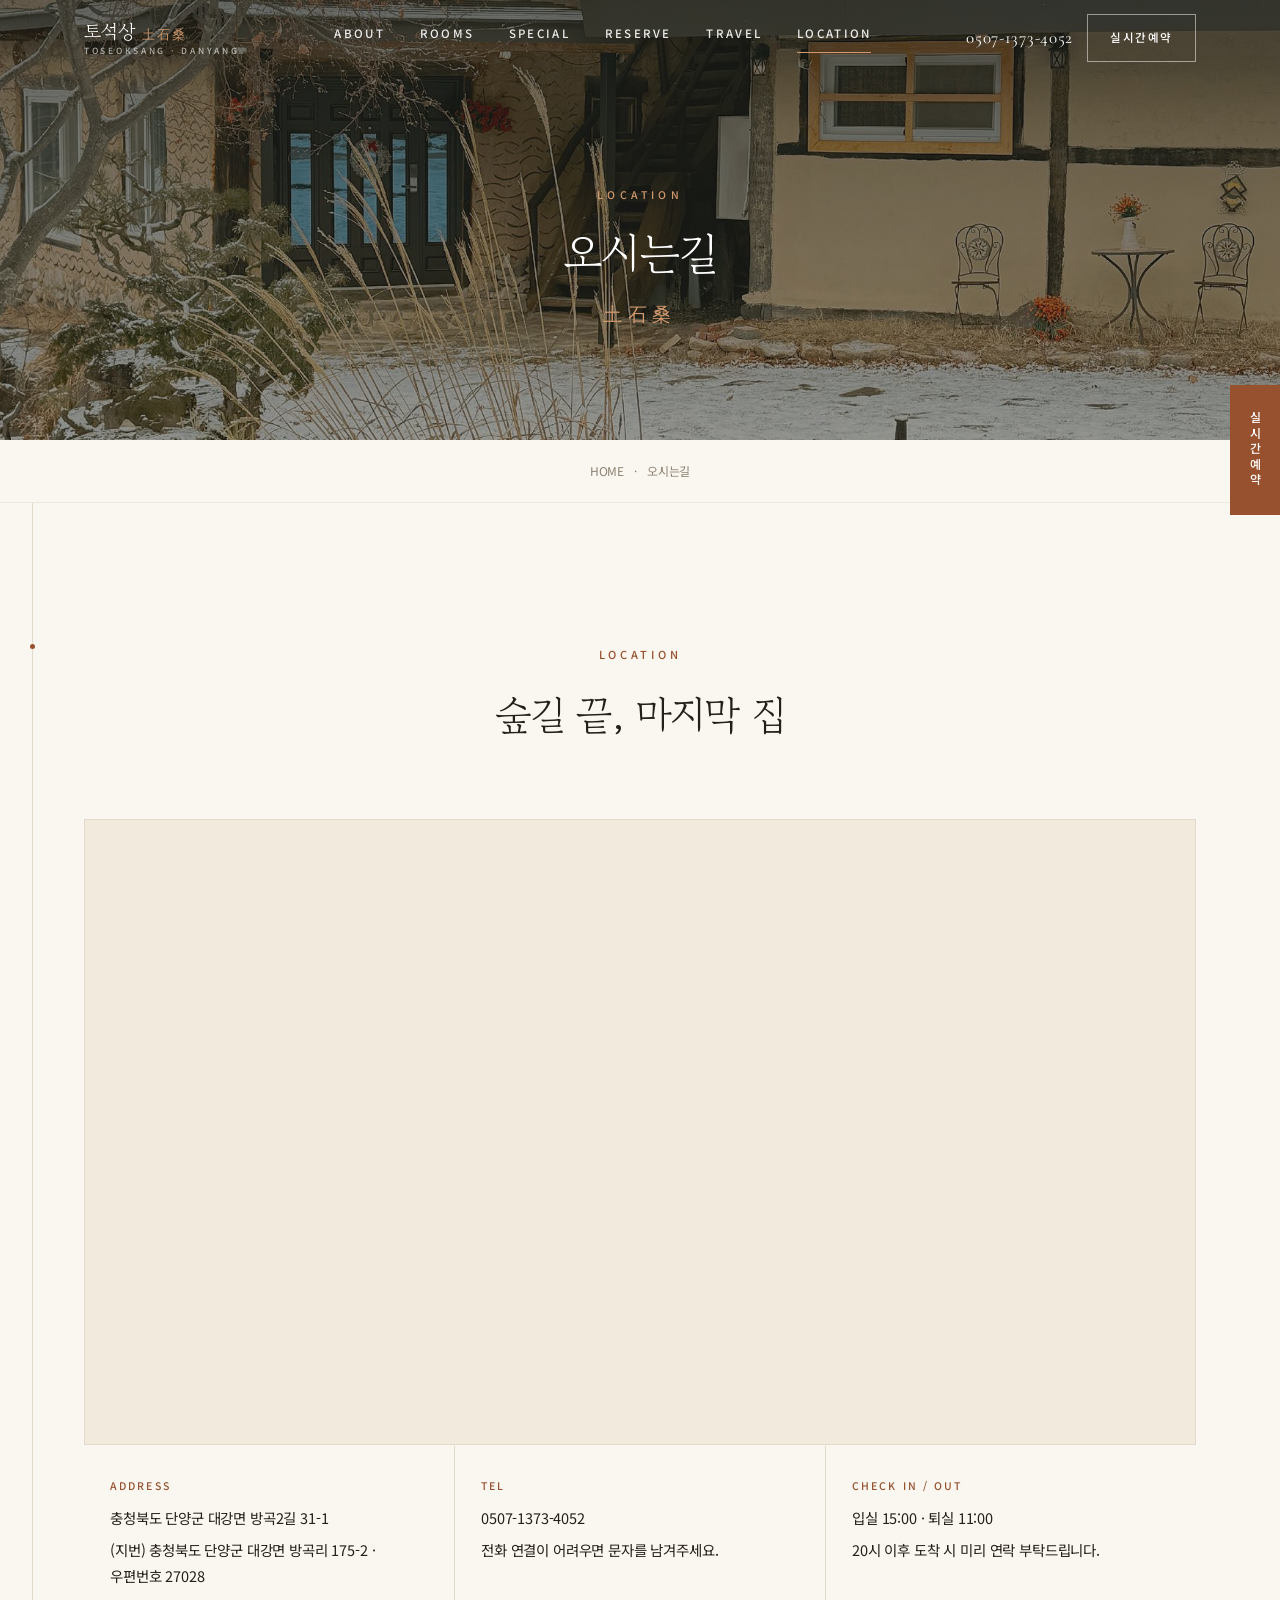
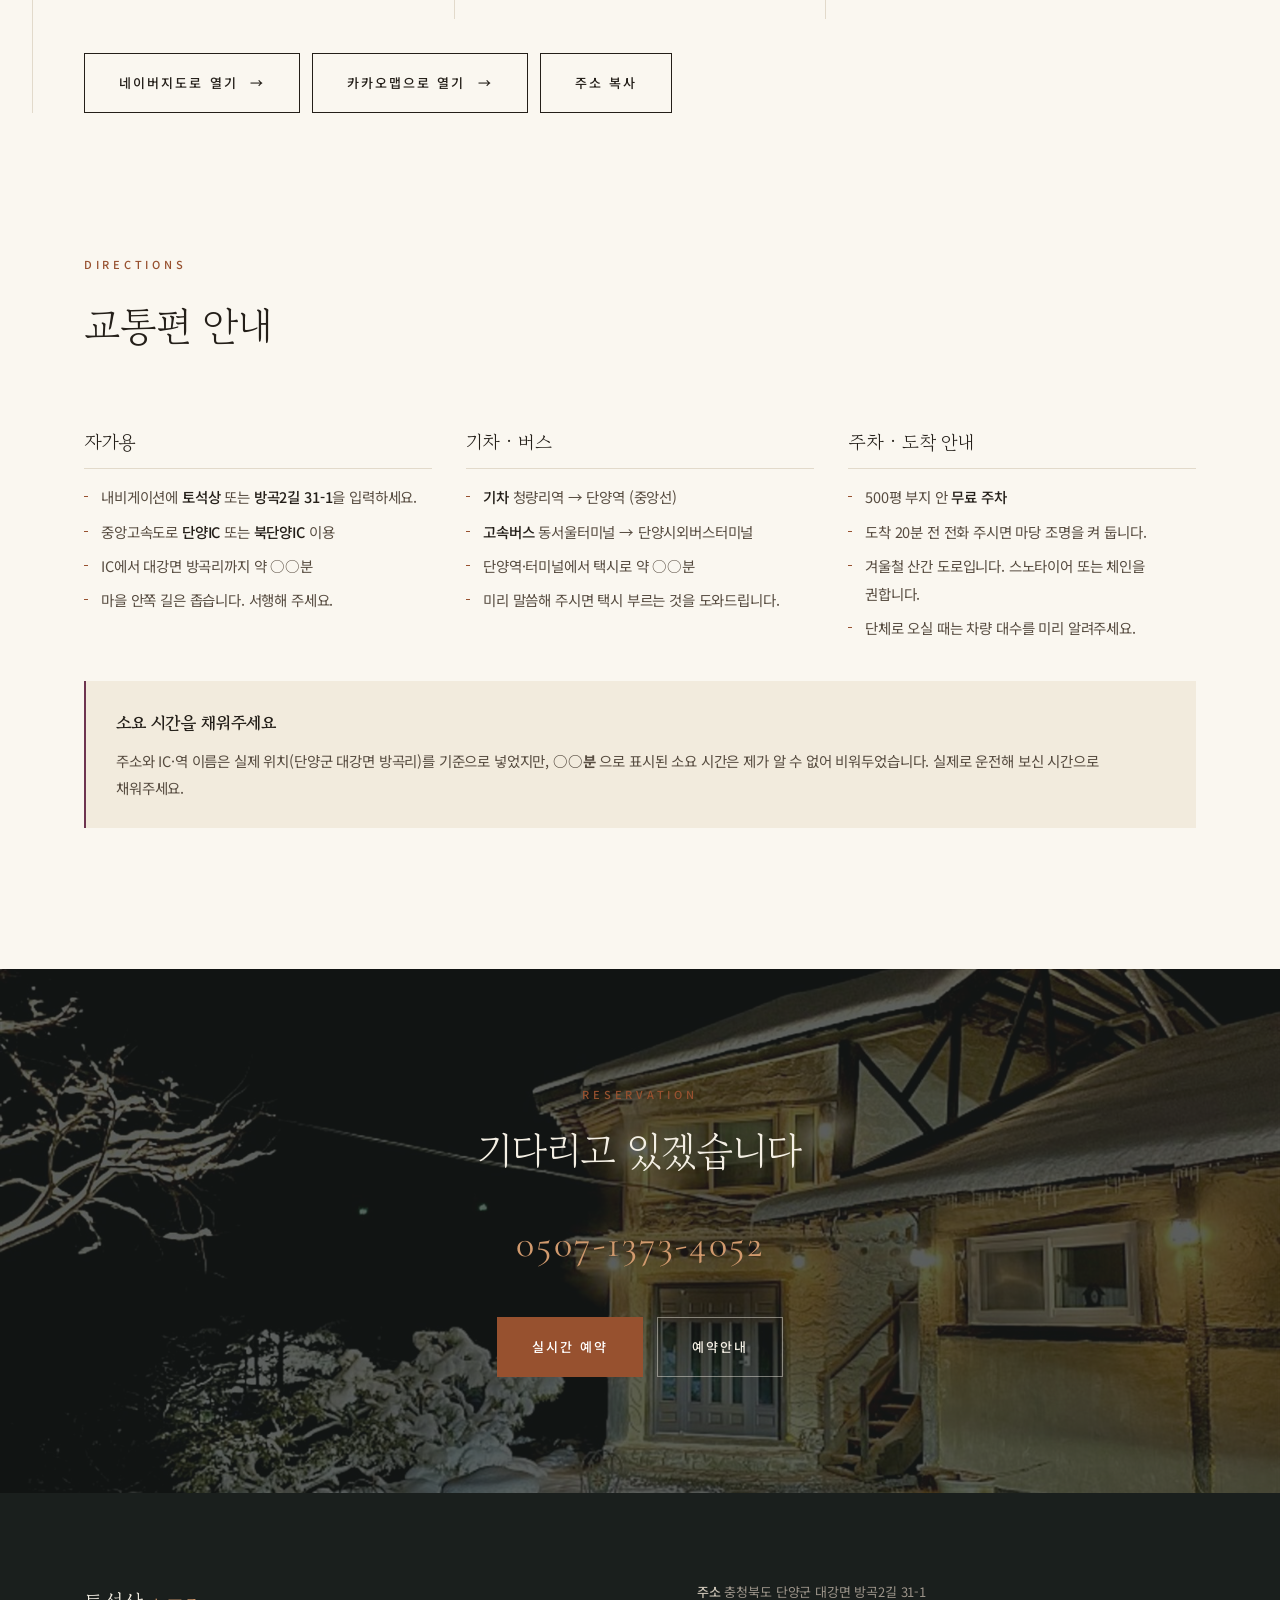
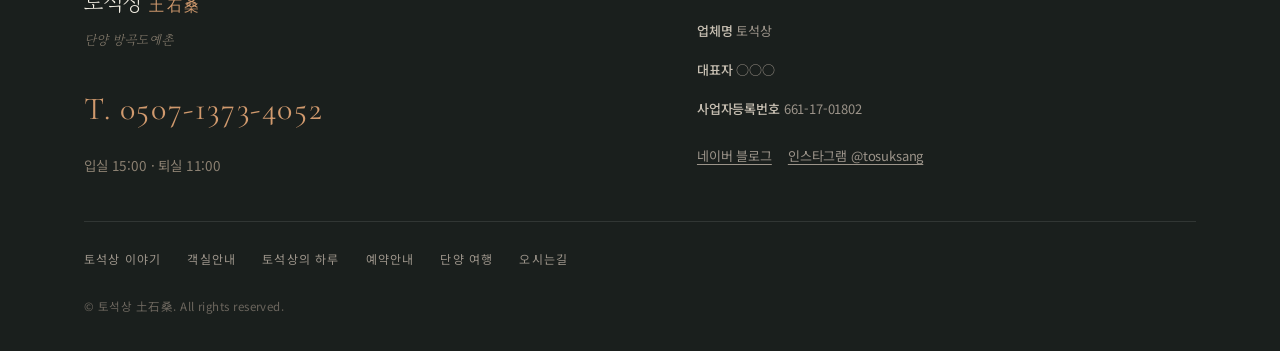
==== location.html @ c739dbc3 "토석상 홈페이지 초판 단양 방곡도예촌 독채한옥 토석상(土石桑) 안내 사이트. 서버 없이 동작하는 정적 5페이지 구성.  - 사진 38장: 사장님이 직접 올리신 네이버 예약·플레이스" ====
<!DOCTYPE html>
<html lang="ko">
<head>
<meta charset="utf-8">
<meta name="viewport" content="width=device-width, initial-scale=1">
<title>오시는길 | 단양 독채펜션 토석상 土石桑</title>
<meta name="description" content="단양 독채펜션 토석상 土石桑 오시는길. 자가용·고속버스·KTX 이용 경로와 주차 안내, 지도 위치를 확인하세요.">
<link rel="stylesheet" href="css/style.css">
</head>
<body>
<a class="skip" href="#main">본문으로 바로가기</a>

<header class="header">
  <div class="header__inner">
    <a class="logo" href="index.html">
      <span class="logo__kr">
        <span data-site="name">토석상</span>
        <b class="logo__cn" data-site="nameCn">土石桑</b>
      </span>
      <span class="logo__en">TOSEOKSANG · DANYANG</span>
    </a>
    <nav aria-label="주메뉴">
      <ul class="nav">
        <li><a class="nav__top" href="index.html#about">ABOUT</a>
          <ul class="nav__sub"><li><a href="index.html#about">토석상 이야기</a></li><li><a href="index.html#gallery">전경보기</a></li></ul></li>
        <li><a class="nav__top" href="rooms.html">ROOMS</a>
          <ul class="nav__sub"><li><a href="rooms.html#main">토석상 (본채)</a></li><li><a href="rooms.html#gogh">고흐의 방</a></li><li><a href="rooms.html#forest">방곡숲</a></li></ul></li>
        <li><a class="nav__top" href="index.html#point">SPECIAL</a>
          <ul class="nav__sub"><li><a href="index.html#point">토석상의 하루</a></li><li><a href="index.html#gallery">공간 둘러보기</a></li></ul></li>
        <li><a class="nav__top" href="reservation.html">RESERVE</a>
          <ul class="nav__sub"><li><a href="reservation.html">예약안내 · 요금</a></li><li><a href="#" data-book>실시간예약</a></li></ul></li>
        <li><a class="nav__top" href="travel.html">TRAVEL</a>
          <ul class="nav__sub"><li><a href="travel.html">단양 여행</a></li></ul></li>
        <li><a class="nav__top" href="location.html">LOCATION</a>
          <ul class="nav__sub"><li><a href="location.html">오시는길</a></li></ul></li>
      </ul>
    </nav>
    <div class="header__cta">
      <a class="header__tel" data-tel href="#"><span data-site="phone">0507-1373-4052</span></a>
      <a class="header__book" data-book href="#">실시간예약</a>
      <button class="burger" type="button" aria-expanded="false" aria-controls="drawer" aria-label="메뉴 열기">
        <span></span><span></span><span></span>
      </button>
    </div>
  </div>
</header>

<div class="drawer" id="drawer" aria-hidden="true">
  <div class="drawer__group"><p class="drawer__label">About</p>
    <a href="index.html#about">토석상 이야기</a><a href="index.html#gallery">전경보기</a></div>
  <div class="drawer__group"><p class="drawer__label">Rooms</p>
    <a href="rooms.html#main">토석상 (본채)</a><a href="rooms.html#gogh">고흐의 방</a><a href="rooms.html#forest">방곡숲</a></div>
  <div class="drawer__group"><p class="drawer__label">Special</p>
    <a href="index.html#point">토석상의 하루</a></div>
  <div class="drawer__group"><p class="drawer__label">Reserve</p>
    <a href="reservation.html">예약안내 · 요금</a><a href="#" data-book>실시간예약</a></div>
  <div class="drawer__group"><p class="drawer__label">Travel &amp; Location</p>
    <a href="travel.html">단양 여행</a><a href="location.html">오시는길</a></div>
  <div class="drawer__foot">
    <a class="btn btn--gold" data-tel href="#">전화문의 <span data-site="phone">0507-1373-4052</span></a>
    <a class="btn" data-talk href="#">네이버 톡톡 문의</a>
    <a class="btn" data-blog href="#">네이버 블로그</a>
  </div>
</div>

<main id="main">

  <section class="pagehead">
    <img src="images/pagehead-location.jpg" alt="" data-ph="오시는길 페이지 배경" aria-hidden="true">
    <div class="pagehead__body">
      <p class="pagehead__en">Location</p>
      <h1 class="pagehead__kr">오시는길</h1>
      <p class="pagehead__cn" data-site="nameCn">土石桑</p>
    </div>
  </section>

  <nav class="crumb" aria-label="현재 위치">
    <a href="index.html">HOME</a><span>·</span><span>오시는길</span>
  </nav>

  <!-- ================= 지도 ================= -->
  <section class="section" style="padding-bottom:0">
    <span class="spine"></span>
    <div class="wrap">
      <div class="section-head center rv">
        <span class="eyebrow">Location</span>
        <h2 class="h-section">숲길 끝, 마지막 집</h2>
        <span class="rule center"></span>
      </div>

      <div class="map-frame rv rv-d1">
        <!-- ▼ 지도 교체 방법 ---------------------------------------------
             지금은 키 없이 바로 동작하는 OpenStreetMap 을 넣어두었습니다.
             한국 손님에게는 카카오맵·네이버지도가 더 익숙하니, 원하시면
             map.kakao.com 에서 위치 검색 → '지도 퍼가기' 로 받은 코드를
             아래 <iframe> 통째로 바꿔 넣으시면 됩니다.
             좌표: 위도 36.8381266 / 경도 128.3192673
        ------------------------------------------------------------------ -->
        <iframe
          title="토석상 위치 지도"
          src="https://www.openstreetmap.org/export/embed.html?bbox=128.3092673%2C36.8321266%2C128.3292673%2C36.8441266&amp;layer=mapnik&amp;marker=36.8381266%2C128.3192673"
          style="width:100%; height:100%; border:0; display:block"
          loading="lazy" referrerpolicy="no-referrer-when-downgrade"></iframe>
      </div>

      <dl class="addr-grid rv">
        <div>
          <dt>Address</dt>
          <dd><span data-site="address">주소를 입력하세요</span></dd>
          <dd class="small" style="margin-top:6px">(지번) <span data-site="addressOld">지번주소</span> · 우편번호 <span data-site="zipCode">27028</span></dd>
        </div>
        <div>
          <dt>Tel</dt>
          <dd><a data-tel href="#"><span data-site="phone">0507-1373-4052</span></a></dd>
          <dd class="small" style="margin-top:6px">전화 연결이 어려우면 문자를 남겨주세요.</dd>
        </div>
        <div>
          <dt>Check in / out</dt>
          <dd>입실 <span data-site="checkIn">15:00</span> · 퇴실 <span data-site="checkOut">11:00</span></dd>
          <dd class="small" style="margin-top:6px">20시 이후 도착 시 미리 연락 부탁드립니다.</dd>
        </div>
      </dl>

      <p class="rv" style="margin-top:34px; display:flex; gap:12px; flex-wrap:wrap">
        <a class="btn" data-map="naver" href="#" target="_blank" rel="noopener">네이버지도로 열기 <span class="arw">→</span></a>
        <a class="btn" data-map="kakao" href="#" target="_blank" rel="noopener">카카오맵으로 열기 <span class="arw">→</span></a>
        <button class="btn" type="button" data-copy-addr>주소 복사</button>
      </p>
    </div>
  </section>

  <!-- ================= 교통편 ================= -->
  <section class="section">
    <div class="wrap">
      <div class="section-head rv">
        <span class="eyebrow">Directions</span>
        <h2 class="h-section">교통편 안내</h2>
        <span class="rule"></span>
      </div>

      <div class="notes rv rv-d1" style="grid-template-columns:repeat(auto-fit,minmax(280px,1fr))">
        <div>
          <h3>자가용</h3>
          <ul>
            <li>내비게이션에 <b>토석상</b> 또는 <b>방곡2길 31-1</b>을 입력하세요.</li>
            <li>중앙고속도로 <b>단양IC</b> 또는 <b>북단양IC</b> 이용</li>
            <li>IC에서 대강면 방곡리까지 약 ○○분</li>
            <li>마을 안쪽 길은 좁습니다. 서행해 주세요.</li>
          </ul>
        </div>
        <div>
          <h3>기차 · 버스</h3>
          <ul>
            <li><b>기차</b> 청량리역 → 단양역 (중앙선)</li>
            <li><b>고속버스</b> 동서울터미널 → 단양시외버스터미널</li>
            <li>단양역·터미널에서 택시로 약 ○○분</li>
            <li>미리 말씀해 주시면 택시 부르는 것을 도와드립니다.</li>
          </ul>
        </div>
        <div>
          <h3>주차 · 도착 안내</h3>
          <ul>
            <li>500평 부지 안 <b>무료 주차</b></li>
            <li>도착 20분 전 전화 주시면 마당 조명을 켜 둡니다.</li>
            <li>겨울철 산간 도로입니다. 스노타이어 또는 체인을 권합니다.</li>
            <li>단체로 오실 때는 차량 대수를 미리 알려주세요.</li>
          </ul>
        </div>
      </div>

      <div class="callout rv" style="margin-top:38px; border-left-color:var(--mulberry)">
        <strong>소요 시간을 채워주세요</strong>
        주소와 IC·역 이름은 실제 위치(단양군 대강면 방곡리)를 기준으로 넣었지만,
        <b>○○분</b> 으로 표시된 소요 시간은 제가 알 수 없어 비워두었습니다.
        실제로 운전해 보신 시간으로 채워주세요.
      </div>
    </div>
  </section>

  <section class="cta">
    <img src="images/cta.jpg" alt="" data-ph="예약 안내 배경" aria-hidden="true">
    <div class="cta__body wrap">
      <p class="eyebrow center" style="margin-bottom:18px">Reservation</p>
      <h2 class="h-section" style="color:#F4EFE4">기다리고 있겠습니다</h2>
      <span class="rule center"></span>
      <a class="cta__tel" data-tel href="#"><span data-site="phone">0507-1373-4052</span></a>
      <div class="cta__actions">
        <a class="btn btn--gold" data-book href="#">실시간 예약</a>
        <a class="btn btn--light" href="reservation.html">예약안내</a>
      </div>
    </div>
  </section>

</main>

<!-- ================= 푸터 ================= -->
<footer class="footer">
  <div class="wrap">
    <div class="footer__top">
      <div>
        <p class="footer__logo">
          <span data-site="name">토석상</span>
          <span style="font-size:15px; letter-spacing:.16em; color:var(--clay-lit)" data-site="nameCn">土石桑</span>
        </p>
        <span class="latin" data-site="region">단양 방곡도예촌</span>
        <a class="footer__tel" data-tel href="#">T. <span data-site="phone">0507-1373-4052</span></a>
        <p class="small" style="margin-top:14px">입실 <span data-site="checkIn">15:00</span> · 퇴실 <span data-site="checkOut">11:00</span></p>
      </div>
      <dl class="footer__biz">
        <div><b>주소</b> <span data-site="address">주소를 입력하세요</span></div>
        <div><b>업체명</b> <span data-site="company">토석상</span></div>
        <div><b>대표자</b> <span data-site="ceo">○○○</span></div>
        <div><b>사업자등록번호</b> <span data-site="bizNo">000-00-00000</span></div>
        <div style="margin-top:8px; display:flex; gap:16px"><a data-blog href="#" style="text-decoration:underline; text-underline-offset:3px">네이버 블로그</a><a data-insta href="#" style="text-decoration:underline; text-underline-offset:3px">인스타그램 @tosuksang</a></div>
      </dl>
    </div>
    <nav class="footer__nav" aria-label="하단 메뉴">
      <a href="index.html#about">토석상 이야기</a><a href="rooms.html">객실안내</a>
      <a href="index.html#point">토석상의 하루</a><a href="reservation.html">예약안내</a>
      <a href="travel.html">단양 여행</a><a href="location.html">오시는길</a>
    </nav>
    <p class="footer__copy">© <span data-site="name">토석상</span> 土石桑. All rights reserved.</p>
  </div>
</footer>

<div class="float-book">
  <a data-book href="#">실시간예약</a>
  <a class="only-mobile" data-tel href="#">전화문의</a>
</div>

<script src="js/site-config.js"></script>
<script src="js/main.js"></script>
</body>
</html>
---- css/style.css ----
@import url('https://fonts.googleapis.com/css2?family=Gowun+Batang:wght@400;700&family=Noto+Sans+KR:wght@300;400;500;700&family=Cormorant+Garamond:ital,wght@0,300;0,400;1,300&display=swap');

/* ============================================================
   토석상 土石桑 — 디자인 시스템

   이름 세 글자에서 색을 가져왔습니다.
     土 흙   → 가마에서 구운 도자기 흙빛 (clay)  · 주 포인트
     石 돌   → 계곡 돌의 서늘한 회녹색 (stone)
     桑 뽕나무 → 뽕 열매의 짙은 자주 (mulberry) · 드물게 한 번
   ============================================================ */

:root {
  /* 색 */
  --ink:        #241F19;   /* 가장 진한 먹빛 갈색 — 제목 */
  --ink-2:      #574C40;   /* 본문 */
  --muted:      #8C8172;   /* 보조 텍스트 */
  --line:       #E2DACB;   /* 실선 */
  --line-soft:  #EFE9DD;
  --paper:      #FAF7F0;   /* 따뜻한 배경 — 마른 흙 */
  --paper-2:    #F2EBDD;   /* 한 톤 눌린 배경 */

  --clay:       #97512F;   /* 土 — 구운 흙. 밝은 배경 위 텍스트용 */
  --clay-lit:   #D19A6E;   /* 土 — 어두운 배경 위 텍스트용 */
  --stone:      #4A5450;   /* 石 — 서늘한 회녹색 */
  --stone-2:    #2B322F;   /* 石 — 어두운 섹션 */
  --stone-3:    #1A1F1D;
  --mulberry:   #6E3550;   /* 桑 — 뽕 열매 */

  /* 하위 호환용 별칭 */
  --gold:     var(--clay);
  --gold-lit: var(--clay-lit);
  --forest:   var(--stone-2);
  --forest-2: var(--stone-3);
  --white:      #FFFFFF;

  /* 글꼴 */
  --serif:  'Gowun Batang', 'Nanum Myeongjo', serif;
  --sans:   'Noto Sans KR', -apple-system, 'Malgun Gothic', sans-serif;
  --latin:  'Cormorant Garamond', 'Gowun Batang', serif;

  /* 여백 */
  --gutter: clamp(20px, 5vw, 64px);
  --section: clamp(80px, 11vw, 168px);
  --maxw: 1240px;

  /* 기타 */
  --ease: cubic-bezier(.22, .61, .36, 1);
  --header-h: 76px;
}

/* ── 리셋 ─────────────────────────────────────────────── */
*, *::before, *::after { box-sizing: border-box; }
* { margin: 0; padding: 0; }
html { -webkit-text-size-adjust: 100%; scroll-behavior: smooth; scroll-padding-top: var(--header-h); }
img, picture, svg { display: block; max-width: 100%; height: auto; }
ul, ol { list-style: none; }
button { font: inherit; color: inherit; background: none; border: 0; cursor: pointer; }
a { color: inherit; text-decoration: none; }
table { border-collapse: collapse; width: 100%; }

body {
  font-family: var(--sans);
  font-weight: 400;
  font-size: 16px;
  line-height: 1.85;
  color: var(--ink-2);
  background: var(--paper);
  letter-spacing: -.01em;
  word-break: keep-all;      /* 한글 단어 단위 줄바꿈 */
  overflow-wrap: break-word;
}
body.nav-open { overflow: hidden; }

/* ── 타이포 ───────────────────────────────────────────── */
h1, h2, h3, h4 {
  font-family: var(--serif);
  font-weight: 400;
  color: var(--ink);
  line-height: 1.42;
  letter-spacing: -.02em;
}

.eyebrow {
  font-family: var(--sans);
  font-size: 11px;
  font-weight: 500;
  letter-spacing: .34em;
  text-transform: uppercase;
  color: var(--gold);
  display: block;
  margin-bottom: 22px;
}
.eyebrow .num {
  font-family: var(--latin);
  font-size: 13px;
  letter-spacing: .1em;
  margin-right: 12px;
  opacity: .7;
}

.h-display { font-size: clamp(30px, 5.4vw, 60px); line-height: 1.34; }
.h-section { font-size: clamp(25px, 3.5vw, 40px); }
.h-sub     { font-size: clamp(19px, 2.1vw, 25px); }

.lead {
  font-size: clamp(15px, 1.35vw, 17.5px);
  line-height: 2.05;
  color: var(--ink-2);
}
.small { font-size: 13.5px; line-height: 1.8; color: var(--muted); }

.latin {
  font-family: var(--latin);
  font-weight: 300;
  font-style: italic;
  letter-spacing: .02em;
  color: var(--muted);
}

/* 금색 짧은 괘선 */
.rule { width: 40px; height: 1px; background: var(--gold); margin: 30px 0; }
.rule.center { margin-inline: auto; }

/* ── 레이아웃 ─────────────────────────────────────────── */
.wrap { width: 100%; max-width: var(--maxw); margin-inline: auto; padding-inline: var(--gutter); }
.wrap-narrow { max-width: 760px; }
.section { padding-block: var(--section); position: relative; }
.section--paper2 { background: var(--paper-2); }
.section--dark { background: var(--forest); color: #CFC8BA; }
.section--dark h1, .section--dark h2, .section--dark h3 { color: #F4EFE4; }
.section--dark .lead { color: #B9B1A2; }
.center { text-align: center; }

.section-head { max-width: 660px; margin-bottom: clamp(44px, 6vw, 76px); }
.section-head.center { margin-inline: auto; }

/* 페이지를 관통하는 금색 세로 실선 — 인쇄물 같은 리듬 */
.spine {
  position: absolute; left: max(calc(var(--gutter) / 2), 14px); top: 0; bottom: 0;
  width: 1px; background: var(--line); pointer-events: none;
}
.spine::before {
  content: ''; position: absolute; left: -2px; top: var(--section);
  width: 5px; height: 5px; border-radius: 50%; background: var(--gold);
}
@media (max-width: 900px) { .spine { display: none; } }

/* ── 버튼 ─────────────────────────────────────────────── */
.btn {
  display: inline-flex; align-items: center; gap: 12px;
  padding: 17px 34px;
  font-family: var(--sans); font-size: 13px; font-weight: 500;
  letter-spacing: .16em; text-transform: uppercase;
  border: 1px solid var(--ink); color: var(--ink);
  background: transparent; cursor: pointer;
  transition: background .35s var(--ease), color .35s var(--ease),
              border-color .35s var(--ease);
}
.btn:hover { background: var(--ink); color: var(--paper); }
.btn .arw { transition: transform .35s var(--ease); }
.btn:hover .arw { transform: translateX(5px); }

.btn--gold { background: var(--gold); border-color: var(--gold); color: #fff; }
.btn--gold:hover { background: var(--ink); border-color: var(--ink); color: #fff; }

.btn--light { border-color: rgba(244,239,228,.45); color: #F4EFE4; }
.btn--light:hover { background: #F4EFE4; border-color: #F4EFE4; color: var(--forest); }

/* 텍스트 링크 */
.tlink {
  display: inline-flex; align-items: center; gap: 9px;
  font-size: 13px; font-weight: 500; letter-spacing: .1em;
  color: var(--gold); padding-bottom: 5px;
  border-bottom: 1px solid currentColor;
  transition: gap .3s var(--ease), color .3s var(--ease);
}
.tlink:hover { gap: 15px; color: var(--ink); }

/* ============================================================
   헤더 / 내비게이션
   ============================================================ */
.header {
  position: fixed; inset: 0 0 auto; z-index: 90;
  height: var(--header-h);
  display: flex; align-items: center;
  transition: background .4s var(--ease), box-shadow .4s var(--ease),
              height .4s var(--ease);
}
.header__inner {
  width: 100%; max-width: var(--maxw); margin-inline: auto;
  padding-inline: var(--gutter);
  display: flex; align-items: center; justify-content: space-between; gap: 24px;
}

.logo { display: flex; flex-direction: column; line-height: 1.15; }
.logo__kr { font-family: var(--serif); font-size: 19px; color: #fff; letter-spacing: -.01em; }
.logo__en {
  font-family: var(--sans); font-size: 8.5px; font-weight: 500;
  letter-spacing: .32em; color: rgba(255,255,255,.62); margin-top: 4px;
}

/* 데스크톱 메뉴 */
.nav { display: flex; align-items: center; gap: clamp(18px, 2.4vw, 40px); }
.nav > li { position: relative; }
.nav__top {
  display: block; padding: 26px 2px;
  font-size: 11.5px; font-weight: 500; letter-spacing: .2em;
  color: rgba(255,255,255,.9);
  transition: color .3s var(--ease);
}
.nav__top::after {
  content: ''; display: block; height: 1px; margin-top: 7px;
  background: var(--gold-lit); transform: scaleX(0); transform-origin: left;
  transition: transform .38s var(--ease);
}
.nav > li:hover .nav__top::after,
.nav > li[aria-current] .nav__top::after { transform: scaleX(1); }

.nav__sub {
  position: absolute; top: 100%; left: 50%; transform: translate(-50%, 8px);
  min-width: 148px; padding: 12px 0;
  background: rgba(255,255,255,.97);
  border-top: 2px solid var(--gold);
  box-shadow: 0 18px 40px rgba(36,31,25,.14);
  opacity: 0; visibility: hidden;
  transition: opacity .3s var(--ease), transform .3s var(--ease), visibility .3s;
}
.nav > li:hover .nav__sub { opacity: 1; visibility: visible; transform: translate(-50%, 0); }
.nav__sub a {
  display: block; padding: 9px 22px;
  font-size: 13.5px; color: var(--ink-2); white-space: nowrap;
  transition: color .25s, background .25s;
}
.nav__sub a:hover { color: var(--gold); background: var(--paper-2); }

.header__cta { display: flex; align-items: center; gap: 14px; }
.header__tel {
  font-family: var(--latin); font-style: normal; font-size: 17px;
  letter-spacing: .04em; color: #fff;
}
.header__book {
  padding: 12px 22px; font-size: 11.5px; font-weight: 500; letter-spacing: .14em;
  border: 1px solid rgba(255,255,255,.5); color: #fff;
  transition: background .3s var(--ease), color .3s var(--ease), border-color .3s var(--ease);
}
.header__book:hover { background: #fff; border-color: #fff; color: var(--ink); }

/* 스크롤 후 · 서브페이지: 흰 헤더 */
.header.is-solid,
.header.is-light {
  background: rgba(250,247,240,.96);
  backdrop-filter: blur(9px);
  box-shadow: 0 1px 0 var(--line);
}
.header.is-solid .logo__kr, .header.is-light .logo__kr { color: var(--ink); }
.header.is-solid .logo__en, .header.is-light .logo__en { color: var(--muted); }
.header.is-solid .nav__top, .header.is-light .nav__top { color: var(--ink-2); }
.header.is-solid .header__tel, .header.is-light .header__tel { color: var(--ink); }
.header.is-solid .header__book, .header.is-light .header__book {
  border-color: var(--ink); color: var(--ink);
}
.header.is-solid .header__book:hover, .header.is-light .header__book:hover {
  background: var(--ink); color: var(--paper);
}
.header.is-solid .burger span, .header.is-light .burger span { background: var(--ink); }

/* 햄버거 */
.burger {
  display: none; width: 42px; height: 42px; position: relative; z-index: 101;
  flex: 0 0 auto;
}
.burger span {
  position: absolute; left: 9px; width: 24px; height: 1.5px; background: #fff;
  transition: transform .38s var(--ease), opacity .25s var(--ease), background .3s;
}
.burger span:nth-child(1) { top: 15px; }
.burger span:nth-child(2) { top: 21px; }
.burger span:nth-child(3) { top: 27px; }
body.nav-open .burger span { background: var(--ink) !important; }
body.nav-open .burger span:nth-child(1) { transform: translateY(6px) rotate(45deg); }
body.nav-open .burger span:nth-child(2) { opacity: 0; }
body.nav-open .burger span:nth-child(3) { transform: translateY(-6px) rotate(-45deg); }

/* 모바일 전체화면 메뉴 */
.drawer {
  position: fixed; inset: 0; z-index: 100;
  background: var(--paper);
  padding: calc(var(--header-h) + 26px) var(--gutter) 40px;
  overflow-y: auto;
  opacity: 0; visibility: hidden;
  transition: opacity .4s var(--ease), visibility .4s;
}
body.nav-open .drawer { opacity: 1; visibility: visible; }
.drawer__group { border-bottom: 1px solid var(--line); padding: 22px 0; }
.drawer__label {
  font-family: var(--latin); font-style: normal; font-size: 12px;
  font-weight: 400; letter-spacing: .3em; color: var(--gold);
  text-transform: uppercase; margin-bottom: 12px;
}
.drawer__group a {
  display: block; font-family: var(--serif); font-size: 20px;
  color: var(--ink); padding: 7px 0;
}
.drawer__foot { padding-top: 34px; display: flex; flex-direction: column; gap: 14px; }
.drawer__foot .btn { justify-content: center; }

@media (max-width: 1080px) {
  .nav, .header__tel { display: none; }
  .burger { display: block; }
}
@media (max-width: 560px) {
  .header__book { display: none; }
}

/* ============================================================
   히어로
   ============================================================ */
.hero { position: relative; height: 100svh; min-height: 560px; overflow: hidden; background: var(--forest-2); }
.hero__slides { position: absolute; inset: 0; }
.hero__slide {
  position: absolute; inset: 0;
  opacity: 0; transition: opacity 1.5s var(--ease);
}
.hero__slide.is-on { opacity: 1; }
.hero__slide img,
.hero__slide .ph-fill { width: 100%; height: 100%; object-fit: cover; }
.hero__slide.is-on img,
.hero__slide.is-on .ph-fill { animation: kenburns 11s var(--ease) forwards; }
@keyframes kenburns { from { transform: scale(1.04); } to { transform: scale(1.13); } }

.hero::after {
  content: ''; position: absolute; inset: 0; z-index: 1;
  background:
    linear-gradient(to bottom, rgba(20,24,20,.58) 0%, rgba(20,24,20,.18) 38%, rgba(20,24,20,.72) 100%);
}

.hero__body {
  position: relative; z-index: 2; height: 100%;
  display: flex; flex-direction: column; align-items: center; justify-content: center;
  text-align: center; padding: var(--header-h) var(--gutter) 0;
}
.hero__eyebrow {
  font-size: 11px; font-weight: 500; letter-spacing: .42em; text-transform: uppercase;
  color: rgba(255,255,255,.8); margin-bottom: 26px;
}
.hero__title {
  font-family: var(--serif); font-size: clamp(28px, 5.6vw, 62px);
  line-height: 1.44; color: #fff; text-shadow: 0 2px 30px rgba(0,0,0,.3);
}
.hero__title em { font-family: var(--latin); font-style: italic; color: var(--gold-lit); }
.hero__sub {
  margin-top: 26px; font-size: clamp(13.5px, 1.4vw, 16px);
  line-height: 2; color: rgba(255,255,255,.82);
}

/* 세로 이름 레일 — 왼쪽에 세로쓰기로 흐르는 브랜드명 */
.hero__rail {
  position: absolute; left: max(calc(var(--gutter) / 2 - 6px), 8px); bottom: 96px; z-index: 2;
  writing-mode: vertical-rl;
  font-family: var(--sans); font-size: 10px; font-weight: 500;
  letter-spacing: .5em; text-transform: uppercase;
  color: rgba(255,255,255,.5);
}
.hero__rail::after {
  content: ''; display: block; width: 1px; height: 54px;
  margin: 18px auto 0; background: linear-gradient(to bottom, rgba(255,255,255,.5), transparent);
}
@media (max-width: 900px) { .hero__rail { display: none; } }

/* 슬라이드 인디케이터 */
.hero__dots {
  position: absolute; z-index: 3; bottom: 40px; left: 50%; transform: translateX(-50%);
  display: flex; align-items: center; gap: 10px;
}
.hero__dots button {
  width: 26px; height: 2px; background: rgba(255,255,255,.34);
  transition: background .35s var(--ease);
}
.hero__dots button.is-on { background: var(--gold-lit); }

.hero__scroll {
  position: absolute; z-index: 3; right: var(--gutter); bottom: 40px;
  display: flex; align-items: center; gap: 12px;
  font-size: 10px; font-weight: 500; letter-spacing: .3em;
  color: rgba(255,255,255,.66); text-transform: uppercase;
}
.hero__scroll i { display: block; width: 44px; height: 1px; background: rgba(255,255,255,.4); position: relative; overflow: hidden; }
.hero__scroll i::after {
  content: ''; position: absolute; inset: 0; background: var(--gold-lit);
  animation: slide-x 2.1s var(--ease) infinite;
}
@keyframes slide-x { 0% { transform: translateX(-100%); } 60%, 100% { transform: translateX(100%); } }
@media (max-width: 720px) { .hero__scroll { display: none; } }

/* 서브페이지 상단 배너 */
.pagehead {
  position: relative; height: clamp(280px, 42vw, 440px);
  display: flex; align-items: center; justify-content: center; text-align: center;
  background: var(--forest-2); overflow: hidden;
  margin-top: 0;
}
.pagehead img, .pagehead .ph-fill { position: absolute; inset: 0; width: 100%; height: 100%; object-fit: cover; }
.pagehead::after {
  content: ''; position: absolute; inset: 0;
  background: linear-gradient(to bottom, rgba(20,24,20,.62), rgba(20,24,20,.42));
}
.pagehead__body { position: relative; z-index: 2; padding: var(--header-h) var(--gutter) 0; }
.pagehead__en {
  font-size: 10.5px; font-weight: 500; letter-spacing: .4em; text-transform: uppercase;
  color: var(--gold-lit); margin-bottom: 16px;
}
.pagehead__kr { font-family: var(--serif); font-size: clamp(26px, 4vw, 44px); color: #fff; }

/* 빵부스러기 */
.crumb {
  display: flex; justify-content: center; gap: 10px;
  padding: 20px var(--gutter); font-size: 12px; color: var(--muted);
  border-bottom: 1px solid var(--line-soft);
}
.crumb a:hover { color: var(--gold); }

/* ============================================================
   소개 (2단 · 비대칭)
   ============================================================ */
.intro { display: grid; grid-template-columns: 1fr 1fr; gap: clamp(36px, 6vw, 90px); align-items: center; }
.intro__media { position: relative; isolation: isolate; }
.intro__media .frame { position: relative; z-index: 1; aspect-ratio: 4 / 5; overflow: hidden; }
.intro__media .frame img, .intro__media .frame .ph-fill { width: 100%; height: 100%; object-fit: cover; }
/* 사진 뒤로 반 칸 밀려 겹치는 금색 테두리 — 여백에 리듬을 준다 */
.intro__media::before {
  content: ''; position: absolute; inset: 26px -26px -26px 26px; z-index: 0;
  border: 1px solid var(--gold); opacity: .38;
}
.intro__body .lead + .lead { margin-top: 20px; }
@media (max-width: 860px) {
  .intro { grid-template-columns: 1fr; }
  .intro__media::before { inset: 18px -18px -18px 18px; }
}

/* ============================================================
   객실
   ============================================================ */
.room {
  display: grid; grid-template-columns: 1.28fr 1fr;
  align-items: center; gap: clamp(28px, 4vw, 60px);
}
.room + .room { margin-top: clamp(64px, 9vw, 130px); }
.room:nth-child(even) { grid-template-columns: 1fr 1.28fr; }
.room:nth-child(even) .room__media { order: 2; }

.room__media { position: relative; overflow: hidden; aspect-ratio: 16 / 11; }
.room__media img, .room__media .ph-fill {
  width: 100%; height: 100%; object-fit: cover;
  transition: transform 1s var(--ease);
}
.room:hover .room__media img, .room:hover .room__media .ph-fill { transform: scale(1.045); }
.room__no {
  position: absolute; top: 0; left: 0; z-index: 2;
  padding: 12px 18px; background: var(--paper);
  font-family: var(--latin); font-size: 15px; letter-spacing: .12em; color: var(--gold);
}
.room__name { display: flex; align-items: baseline; gap: 14px; flex-wrap: wrap; }
.room__name .en { font-family: var(--latin); font-size: 15px; letter-spacing: .2em; text-transform: uppercase; color: var(--muted); font-style: normal; }
.room__spec {
  margin: 26px 0 30px; padding: 22px 0;
  border-block: 1px solid var(--line);
  display: grid; grid-template-columns: repeat(2, 1fr); gap: 12px 20px;
}
.room__spec div { font-size: 13.5px; color: var(--ink-2); }
.room__spec dt {
  font-size: 10.5px; font-weight: 500; letter-spacing: .18em;
  text-transform: uppercase; color: var(--muted); margin-bottom: 3px;
}
@media (max-width: 860px) {
  .room, .room:nth-child(even) { grid-template-columns: 1fr; }
  .room:nth-child(even) .room__media { order: 0; }
}

/* ============================================================
   특장점 카드
   ============================================================ */
.points { display: grid; grid-template-columns: repeat(4, 1fr); gap: 1px; background: var(--line); }
.point {
  background: var(--paper); padding: clamp(28px, 3.4vw, 44px) clamp(20px, 2.4vw, 32px);
  transition: background .4s var(--ease);
}
.point:hover { background: var(--paper-2); }
.point__ico { color: var(--gold); margin-bottom: 24px; }
.point__ico svg { width: 30px; height: 30px; }
.point__en {
  font-family: var(--latin); font-size: 12px; letter-spacing: .28em;
  text-transform: uppercase; color: var(--muted); margin-bottom: 8px;
}
.point h3 { font-size: 20px; margin-bottom: 12px; }
.point p { font-size: 14px; line-height: 1.85; color: var(--ink-2); }
@media (max-width: 900px) { .points { grid-template-columns: repeat(2, 1fr); } }
@media (max-width: 520px) { .points { grid-template-columns: 1fr; } }

/* ============================================================
   갤러리 그리드
   ============================================================ */
.gallery { display: grid; grid-template-columns: repeat(12, 1fr); gap: clamp(8px, 1vw, 14px); }
.gallery a { position: relative; overflow: hidden; display: block; }
.gallery img, .gallery .ph-fill { width: 100%; height: 100%; object-fit: cover; transition: transform .9s var(--ease); }
.gallery a:hover img, .gallery a:hover .ph-fill { transform: scale(1.06); }
.g-6 { grid-column: span 6; aspect-ratio: 3 / 2; }
.g-4 { grid-column: span 4; aspect-ratio: 1 / 1; }
.g-8 { grid-column: span 8; aspect-ratio: 16 / 9; }
.g-3 { grid-column: span 3; aspect-ratio: 1 / 1; }
@media (max-width: 760px) {
  .g-6, .g-8 { grid-column: span 12; }
  .g-4, .g-3 { grid-column: span 6; }
}

/* ============================================================
   표 (요금 / 안내)
   ============================================================ */
.rate { font-size: 14px; }
.rate th, .rate td { padding: 15px 14px; border-bottom: 1px solid var(--line); text-align: center; }
.rate thead th {
  background: var(--forest); color: #F4EFE4;
  font-family: var(--sans); font-weight: 500; font-size: 12px;
  letter-spacing: .12em; border-bottom: 0;
}
.rate tbody th { font-family: var(--serif); font-size: 16px; color: var(--ink); font-weight: 400; }
.rate td.peak { color: var(--gold); font-weight: 500; }
.rate tbody tr:hover { background: var(--paper-2); }
.table-scroll { overflow-x: auto; -webkit-overflow-scrolling: touch; }
.table-scroll table { min-width: 560px; }

/* 안내 목록 */
.notes { display: grid; gap: 34px; }
.notes h3 { font-size: 19px; margin-bottom: 14px; padding-bottom: 12px; border-bottom: 1px solid var(--line); }
.notes li { position: relative; padding-left: 17px; font-size: 14.5px; line-height: 1.95; }
.notes li + li { margin-top: 6px; }
.notes li::before {
  content: ''; position: absolute; left: 0; top: 13px;
  width: 4px; height: 1px; background: var(--gold);
}
.notes li b { color: var(--ink); font-weight: 500; }

.callout {
  background: var(--paper-2); border-left: 2px solid var(--gold);
  padding: 26px 30px; font-size: 14.5px; line-height: 1.9;
}
.callout strong { display: block; font-family: var(--serif); font-size: 17px; color: var(--ink); margin-bottom: 8px; }

/* ============================================================
   예약 CTA 밴드
   ============================================================ */
.cta { position: relative; overflow: hidden; background: var(--forest-2); text-align: center; }
.cta img, .cta .ph-fill { position: absolute; inset: 0; width: 100%; height: 100%; object-fit: cover; opacity: .34; }
.cta__body { position: relative; z-index: 2; padding-block: clamp(72px, 9vw, 128px); }
.cta__actions { display: flex; gap: 14px; justify-content: center; flex-wrap: wrap; margin-top: 38px; }
.cta__tel {
  display: block; margin-top: 30px;
  font-family: var(--latin); font-size: clamp(24px, 3.4vw, 38px);
  font-style: normal; letter-spacing: .06em; color: var(--gold-lit);
}

/* ============================================================
   오시는길
   ============================================================ */
.map-frame {
  aspect-ratio: 16 / 9; background: var(--paper-2); overflow: hidden;
  border: 1px solid var(--line);
}
.map-frame iframe { width: 100%; height: 100%; border: 0; }
.map-empty {
  width: 100%; height: 100%;
  display: flex; flex-direction: column; align-items: center; justify-content: center;
  gap: 12px; text-align: center; padding: 30px; color: var(--muted); font-size: 13.5px;
}
.map-empty svg { width: 34px; height: 34px; color: var(--gold); opacity: .6; }

.addr-grid { display: grid; grid-template-columns: repeat(3, 1fr); gap: 1px; background: var(--line); margin-top: 1px; }
.addr-grid > div { background: var(--paper); padding: 30px 26px; }
.addr-grid dt {
  font-size: 10.5px; font-weight: 500; letter-spacing: .2em; text-transform: uppercase;
  color: var(--gold); margin-bottom: 10px;
}
.addr-grid dd { font-size: 14.5px; color: var(--ink); line-height: 1.8; }
@media (max-width: 780px) { .addr-grid { grid-template-columns: 1fr; } }

/* ============================================================
   여행지 카드
   ============================================================ */
.spots { display: grid; grid-template-columns: repeat(3, 1fr); gap: clamp(22px, 3vw, 40px); }
.spot__media { aspect-ratio: 4 / 3; overflow: hidden; margin-bottom: 22px; }
.spot__media img, .spot__media .ph-fill { width: 100%; height: 100%; object-fit: cover; transition: transform .9s var(--ease); }
.spot:hover .spot__media img, .spot:hover .spot__media .ph-fill { transform: scale(1.05); }
.spot__dist {
  font-family: var(--latin); font-size: 13px; font-style: normal;
  letter-spacing: .16em; color: var(--gold); margin-bottom: 8px;
}
.spot h3 { font-size: 20px; margin-bottom: 10px; }
.spot p { font-size: 14px; line-height: 1.85; }
@media (max-width: 900px) { .spots { grid-template-columns: repeat(2, 1fr); } }
@media (max-width: 560px) { .spots { grid-template-columns: 1fr; } }

/* ============================================================
   푸터
   ============================================================ */
.footer { background: var(--forest-2); color: #9C948A; padding-block: clamp(56px, 7vw, 88px) 34px; font-size: 13px; }
.footer__top {
  display: grid; grid-template-columns: 1.1fr 1fr; gap: clamp(34px, 5vw, 70px);
  padding-bottom: 44px; border-bottom: 1px solid rgba(255,255,255,.1);
}
.footer__logo { font-family: var(--serif); font-size: 22px; color: #F4EFE4; margin-bottom: 8px; }
.footer__logo + .latin { display: block; margin-bottom: 26px; font-size: 13px; }
.footer__tel {
  font-family: var(--latin); font-style: normal; font-size: clamp(24px, 3vw, 32px);
  letter-spacing: .05em; color: var(--gold-lit); display: block;
}
.footer__biz { display: grid; gap: 7px; line-height: 1.75; }
.footer__biz b { color: #C7BFB2; font-weight: 500; }
.footer__nav { display: flex; flex-wrap: wrap; gap: 10px 26px; padding: 26px 0; }
.footer__nav a { font-size: 12px; letter-spacing: .1em; transition: color .25s; }
.footer__nav a:hover { color: var(--gold-lit); }
.footer__copy { font-size: 11.5px; letter-spacing: .04em; color: #6C665E; }
@media (max-width: 780px) { .footer__top { grid-template-columns: 1fr; } }

/* 우측 고정 예약 버튼 (모바일에서는 하단 고정 바) */
.float-book { position: fixed; right: 0; top: 50%; transform: translateY(-50%); z-index: 80; }
.float-book a {
  display: block;
  writing-mode: vertical-rl;
  padding: 26px 14px;
  background: var(--gold); color: #fff;
  font-size: 12px; font-weight: 500; letter-spacing: .3em;
  transition: background .3s var(--ease);
}
.float-book a:hover { background: var(--ink); }
.float-book .only-mobile { display: none; }

@media (max-width: 900px) {
  .float-book {
    inset: auto 0 0 0; top: auto; transform: none;
    display: grid; grid-auto-flow: column; grid-auto-columns: 1fr;
    box-shadow: 0 -4px 20px rgba(36,31,25,.18);
  }
  .float-book a {
    writing-mode: horizontal-tb;
    padding: 17px 8px; letter-spacing: .1em; text-align: center;
  }
  .float-book .only-mobile { display: block; background: var(--ink); }
  body { padding-bottom: 56px; }
}

/* ============================================================
   사진 자리표시자 — images/ 폴더에 파일을 넣으면 자동으로 대체됩니다
   ============================================================ */
.ph-fill {
  position: relative;
  display: flex; align-items: center; justify-content: center;
  min-height: 100%;
  background:
    radial-gradient(120% 90% at 22% 10%, rgba(201,161,99,.20), transparent 60%),
    linear-gradient(158deg, #3A4238 0%, #2C332B 46%, #1B211B 100%);
  overflow: hidden;
}
.ph-fill::before {
  content: ''; position: absolute; inset: 0;
  background-image:
    linear-gradient(rgba(255,255,255,.045) 1px, transparent 1px),
    linear-gradient(90deg, rgba(255,255,255,.045) 1px, transparent 1px);
  background-size: 34px 34px;
}
.ph-fill span {
  position: relative; z-index: 1; text-align: center;
  font-family: var(--sans); font-size: 10.5px; font-weight: 500;
  letter-spacing: .22em; text-transform: uppercase;
  color: rgba(244,239,228,.66); padding: 0 18px; line-height: 1.9;
}
.ph-fill span::before {
  content: 'PHOTO'; display: block; font-family: var(--latin); font-style: italic;
  font-size: 19px; letter-spacing: .1em; text-transform: none;
  color: var(--gold-lit); margin-bottom: 6px;
}
.ph-fill.ph-light {
  background:
    radial-gradient(120% 90% at 20% 12%, rgba(168,125,60,.16), transparent 60%),
    linear-gradient(158deg, #F2EBDD 0%, #E6DDCB 100%);
}
.ph-fill.ph-light span { color: var(--muted); }
img.is-broken { display: none; }

/* ============================================================
   스크롤 등장 애니메이션
   ============================================================ */
.rv { opacity: 0; transform: translateY(24px); transition: opacity .9s var(--ease), transform .9s var(--ease); }
.rv.is-in { opacity: 1; transform: none; }
.rv-d1 { transition-delay: .1s; } .rv-d2 { transition-delay: .2s; }
.rv-d3 { transition-delay: .3s; } .rv-d4 { transition-delay: .4s; }

/* 접근성 */
:focus-visible { outline: 2px solid var(--gold); outline-offset: 3px; }
.skip {
  position: absolute; left: 12px; top: -60px; z-index: 200;
  padding: 12px 20px; background: var(--ink); color: #fff; font-size: 13px;
  transition: top .25s var(--ease);
}
.skip:focus { top: 12px; }

@media (prefers-reduced-motion: reduce) {
  html { scroll-behavior: auto; }
  *, *::before, *::after { animation-duration: .001s !important; transition-duration: .001s !important; }
  .rv { opacity: 1; transform: none; }
}

@media print {
  .header, .drawer, .float-book, .hero__dots, .hero__scroll, .spine { display: none !important; }
  body { background: #fff; color: #000; }
}

/* ============================================================
   한자 — 土石桑
   ============================================================ */

/* 로고 안의 한자 */
.logo__kr { display: flex; align-items: baseline; gap: 8px; }
.logo__cn {
  font-family: var(--serif); font-weight: 400; font-size: 13px;
  letter-spacing: .14em; color: var(--clay-lit); opacity: .95;
}
.header.is-solid .logo__cn, .header.is-light .logo__cn { color: var(--clay); }

/* 히어로 배경의 큰 낙관 — 세로쓰기 土石桑 */
.hero__seal {
  position: absolute; z-index: 1;
  right: clamp(14px, 6vw, 96px); top: 50%; transform: translateY(-50%);
  writing-mode: vertical-rl;
  font-family: var(--serif);
  font-size: clamp(64px, 13vw, 168px); line-height: 1.06;
  letter-spacing: .06em;
  color: rgba(255,255,255,.11);
  pointer-events: none; user-select: none;
}
@media (max-width: 760px) {
  .hero__seal { right: auto; left: 50%; transform: translate(-50%, -50%); color: rgba(255,255,255,.075); }
}

/* 페이지 상단 배너의 한자 */
.pagehead__cn {
  font-family: var(--serif); font-size: clamp(15px, 1.8vw, 19px);
  letter-spacing: .3em; color: var(--clay-lit); margin-top: 12px;
}

/* ── 세 글자 풀이 (土 / 石 / 桑) ────────────────────────── */
.trigram { display: grid; grid-template-columns: repeat(3, 1fr); gap: 1px; background: var(--line); }
.trigram > article {
  background: var(--paper); padding: clamp(34px, 4vw, 54px) clamp(22px, 2.6vw, 38px);
  position: relative; overflow: hidden;
  transition: background .45s var(--ease);
}
.trigram > article:hover { background: var(--paper-2); }

/* 배경 워터마크는 쓰지 않습니다 — 글자를 흐리게 두 번 쓰는 대신
   한 번 크게 씁니다. (마크업에 남아 있어도 보이지 않도록 처리) */
.trigram__bg { display: none; }

/* 이 사이트에서 가장 큰 글자 — 이름 세 자.
   아래 `.trigram p` 규칙(명시도 0,1,1)에 지지 않도록 클래스를 두 번 씁니다. */
.trigram p.trigram__char {
  font-family: var(--serif); font-size: clamp(76px, 7.2vw, 108px);
  line-height: .95; color: var(--clay);
  margin-bottom: 18px; margin-left: -.06em;
}
.trigram > article:nth-child(2) .trigram__char { color: var(--stone); }
.trigram > article:nth-child(3) .trigram__char { color: var(--mulberry); }
.trigram__read {
  font-size: 10.5px; font-weight: 500; letter-spacing: .28em;
  text-transform: uppercase; color: var(--muted); margin-bottom: 20px;
}
.trigram h3 { font-size: clamp(18px, 1.9vw, 22px); margin-bottom: 12px; }
.trigram p { font-size: 14px; line-height: 1.9; position: relative; }
@media (max-width: 780px) {
  .trigram { grid-template-columns: 1fr; }
  .trigram__bg { font-size: 118px; bottom: -22px; }
}

/* 방송 소개 띠 — 정보의 무게에 맞게 조용히.
   면으로 채우지 않고 흙빛 얇은 선 하나로 표시합니다. */
.ribbon {
  display: flex; align-items: center; gap: 16px; flex-wrap: wrap;
  padding: 16px 0 16px 22px; background: transparent; color: var(--ink-2);
  border-left: 2px solid var(--clay);
  font-size: 13.5px; line-height: 1.7;
}
.ribbon b { font-weight: 500; color: var(--ink); }
.ribbon .tag {
  flex: 0 0 auto; padding: 4px 11px; border: 1px solid var(--clay); color: var(--clay);
  font-size: 10.5px; font-weight: 500; letter-spacing: .18em; text-transform: uppercase;
}
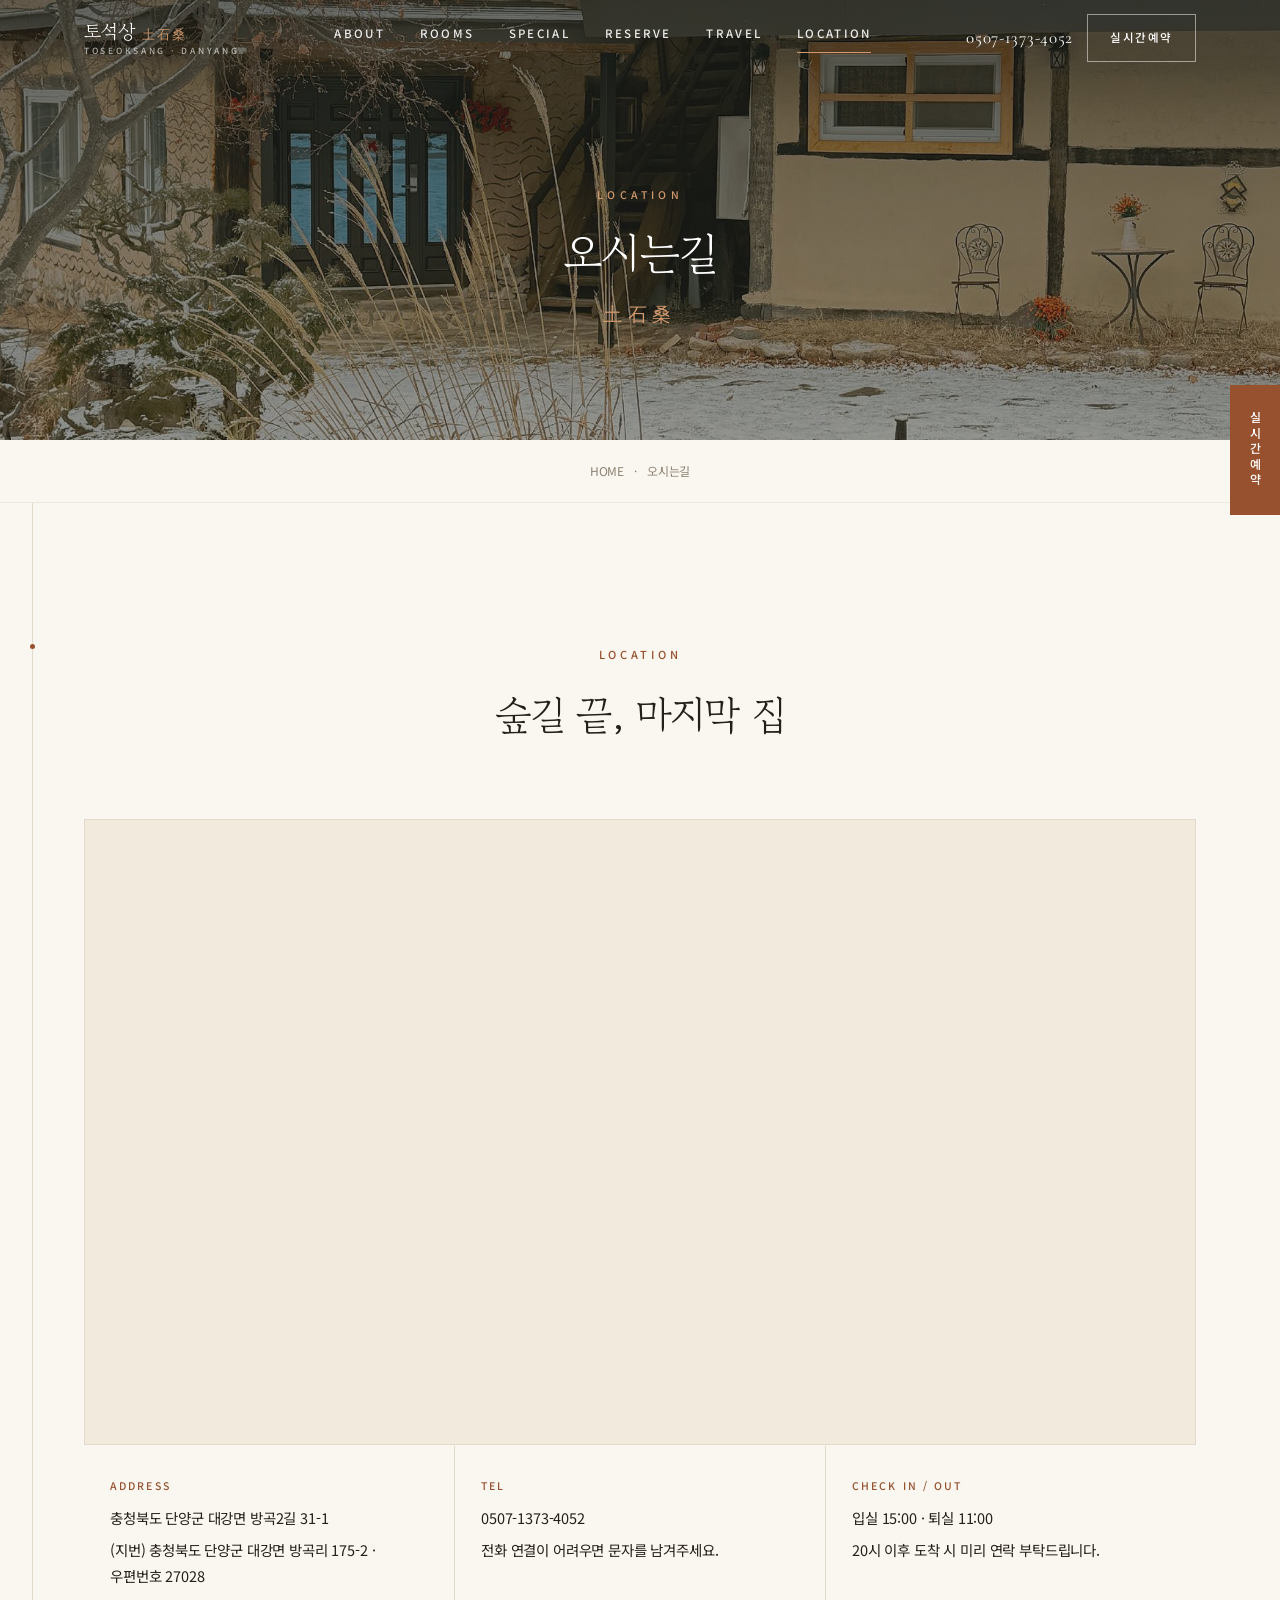
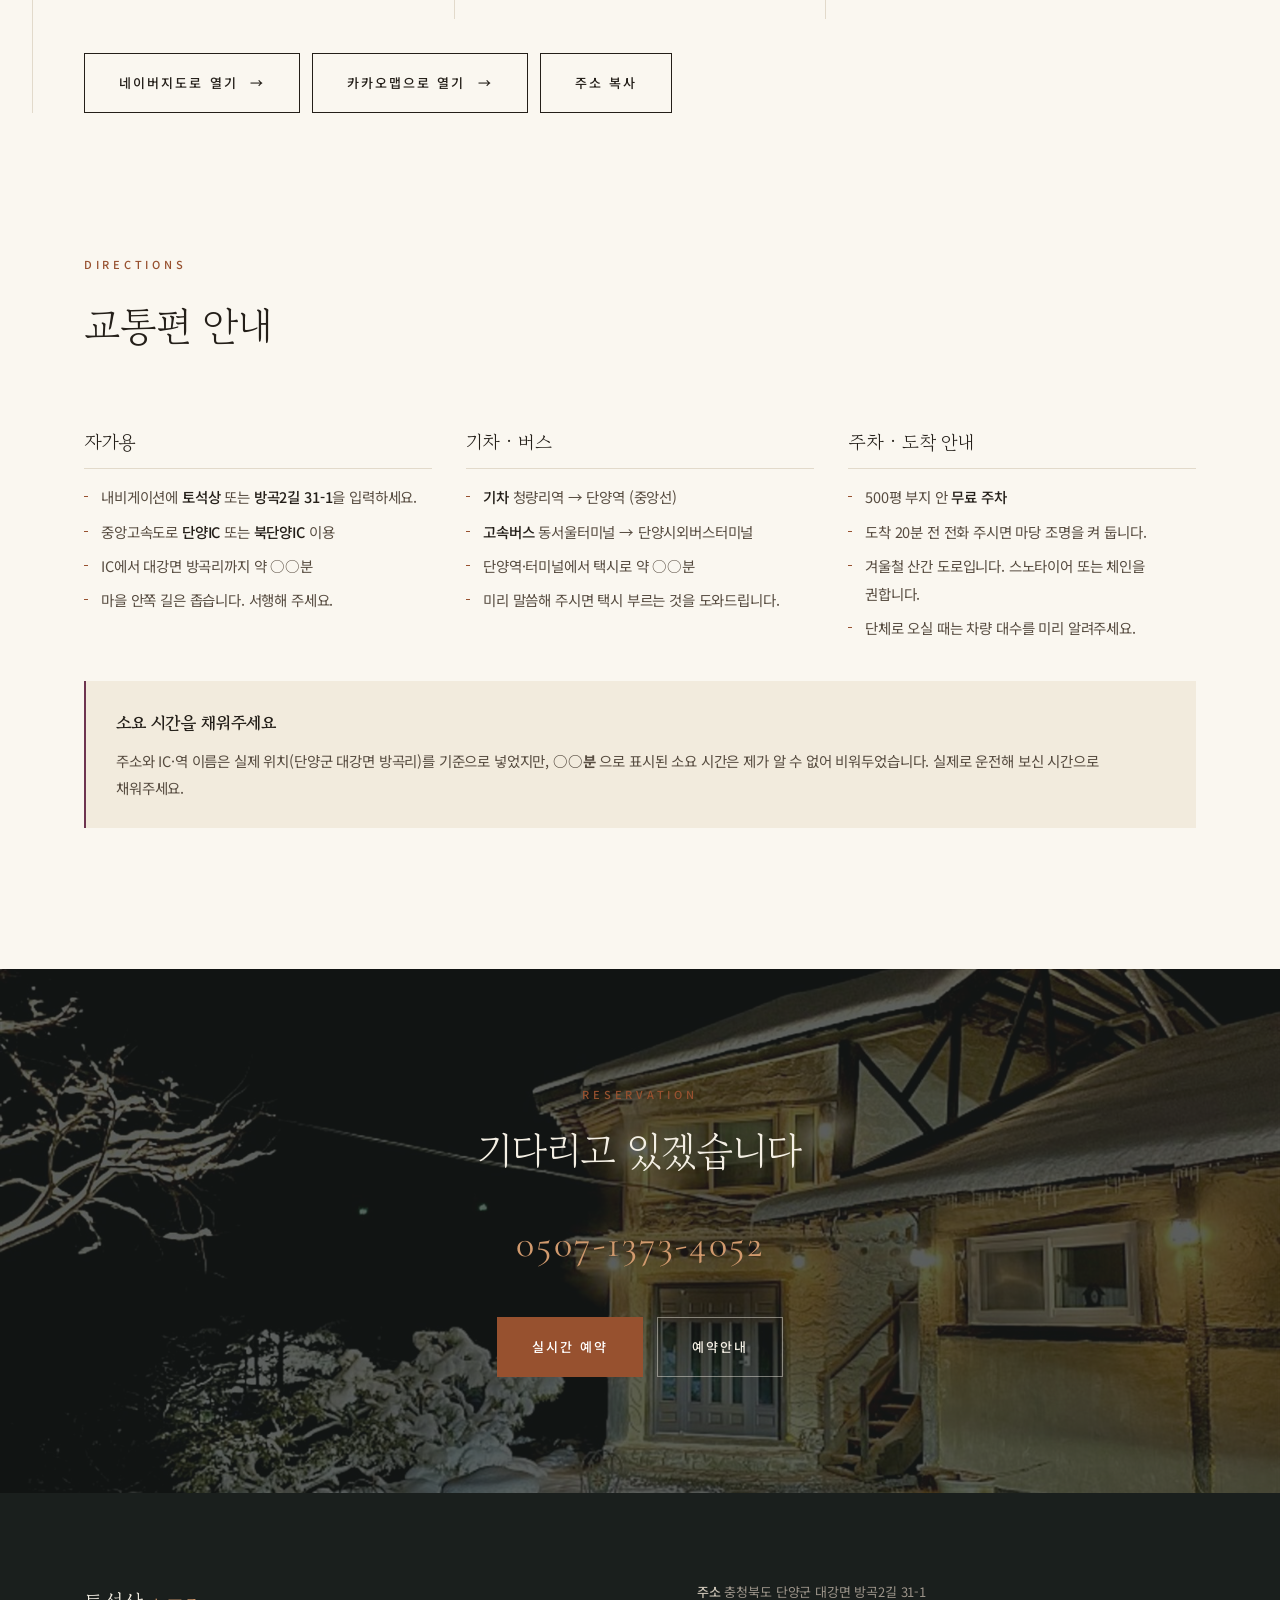
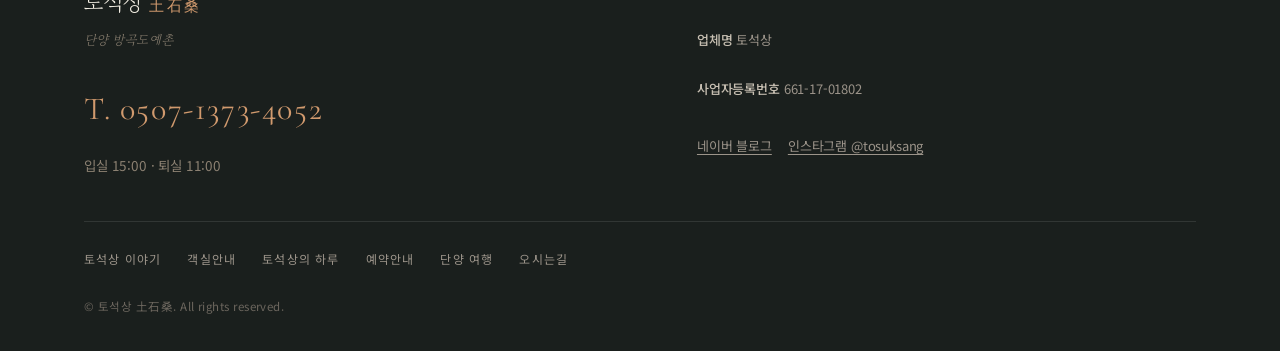
==== commit 3abbb256: "방곡숲 삭제, 본채 요금·인원 반영, 대표자·평수 항목 제거 - 방곡숲 관련 내용 전부 제거 (메뉴·객실카드·상세섹션·요금표·사진 5장)   객실 구성이 토석상 본채 + 고흐의 방" ====
--- a/location.html
+++ b/location.html
@@ -24,7 +24,7 @@
         <li><a class="nav__top" href="index.html#about">ABOUT</a>
           <ul class="nav__sub"><li><a href="index.html#about">토석상 이야기</a></li><li><a href="index.html#gallery">전경보기</a></li></ul></li>
         <li><a class="nav__top" href="rooms.html">ROOMS</a>
-          <ul class="nav__sub"><li><a href="rooms.html#main">토석상 (본채)</a></li><li><a href="rooms.html#gogh">고흐의 방</a></li><li><a href="rooms.html#forest">방곡숲</a></li></ul></li>
+          <ul class="nav__sub"><li><a href="rooms.html#main">토석상 (본채)</a></li><li><a href="rooms.html#gogh">고흐의 방</a></li></ul></li>
         <li><a class="nav__top" href="index.html#point">SPECIAL</a>
           <ul class="nav__sub"><li><a href="index.html#point">토석상의 하루</a></li><li><a href="index.html#gallery">공간 둘러보기</a></li></ul></li>
         <li><a class="nav__top" href="reservation.html">RESERVE</a>
@@ -49,7 +49,7 @@
   <div class="drawer__group"><p class="drawer__label">About</p>
     <a href="index.html#about">토석상 이야기</a><a href="index.html#gallery">전경보기</a></div>
   <div class="drawer__group"><p class="drawer__label">Rooms</p>
-    <a href="rooms.html#main">토석상 (본채)</a><a href="rooms.html#gogh">고흐의 방</a><a href="rooms.html#forest">방곡숲</a></div>
+    <a href="rooms.html#main">토석상 (본채)</a><a href="rooms.html#gogh">고흐의 방</a></div>
   <div class="drawer__group"><p class="drawer__label">Special</p>
     <a href="index.html#point">토석상의 하루</a></div>
   <div class="drawer__group"><p class="drawer__label">Reserve</p>
@@ -209,7 +209,6 @@
       <dl class="footer__biz">
         <div><b>주소</b> <span data-site="address">주소를 입력하세요</span></div>
         <div><b>업체명</b> <span data-site="company">토석상</span></div>
-        <div><b>대표자</b> <span data-site="ceo">○○○</span></div>
         <div><b>사업자등록번호</b> <span data-site="bizNo">000-00-00000</span></div>
         <div style="margin-top:8px; display:flex; gap:16px"><a data-blog href="#" style="text-decoration:underline; text-underline-offset:3px">네이버 블로그</a><a data-insta href="#" style="text-decoration:underline; text-underline-offset:3px">인스타그램 @tosuksang</a></div>
       </dl>
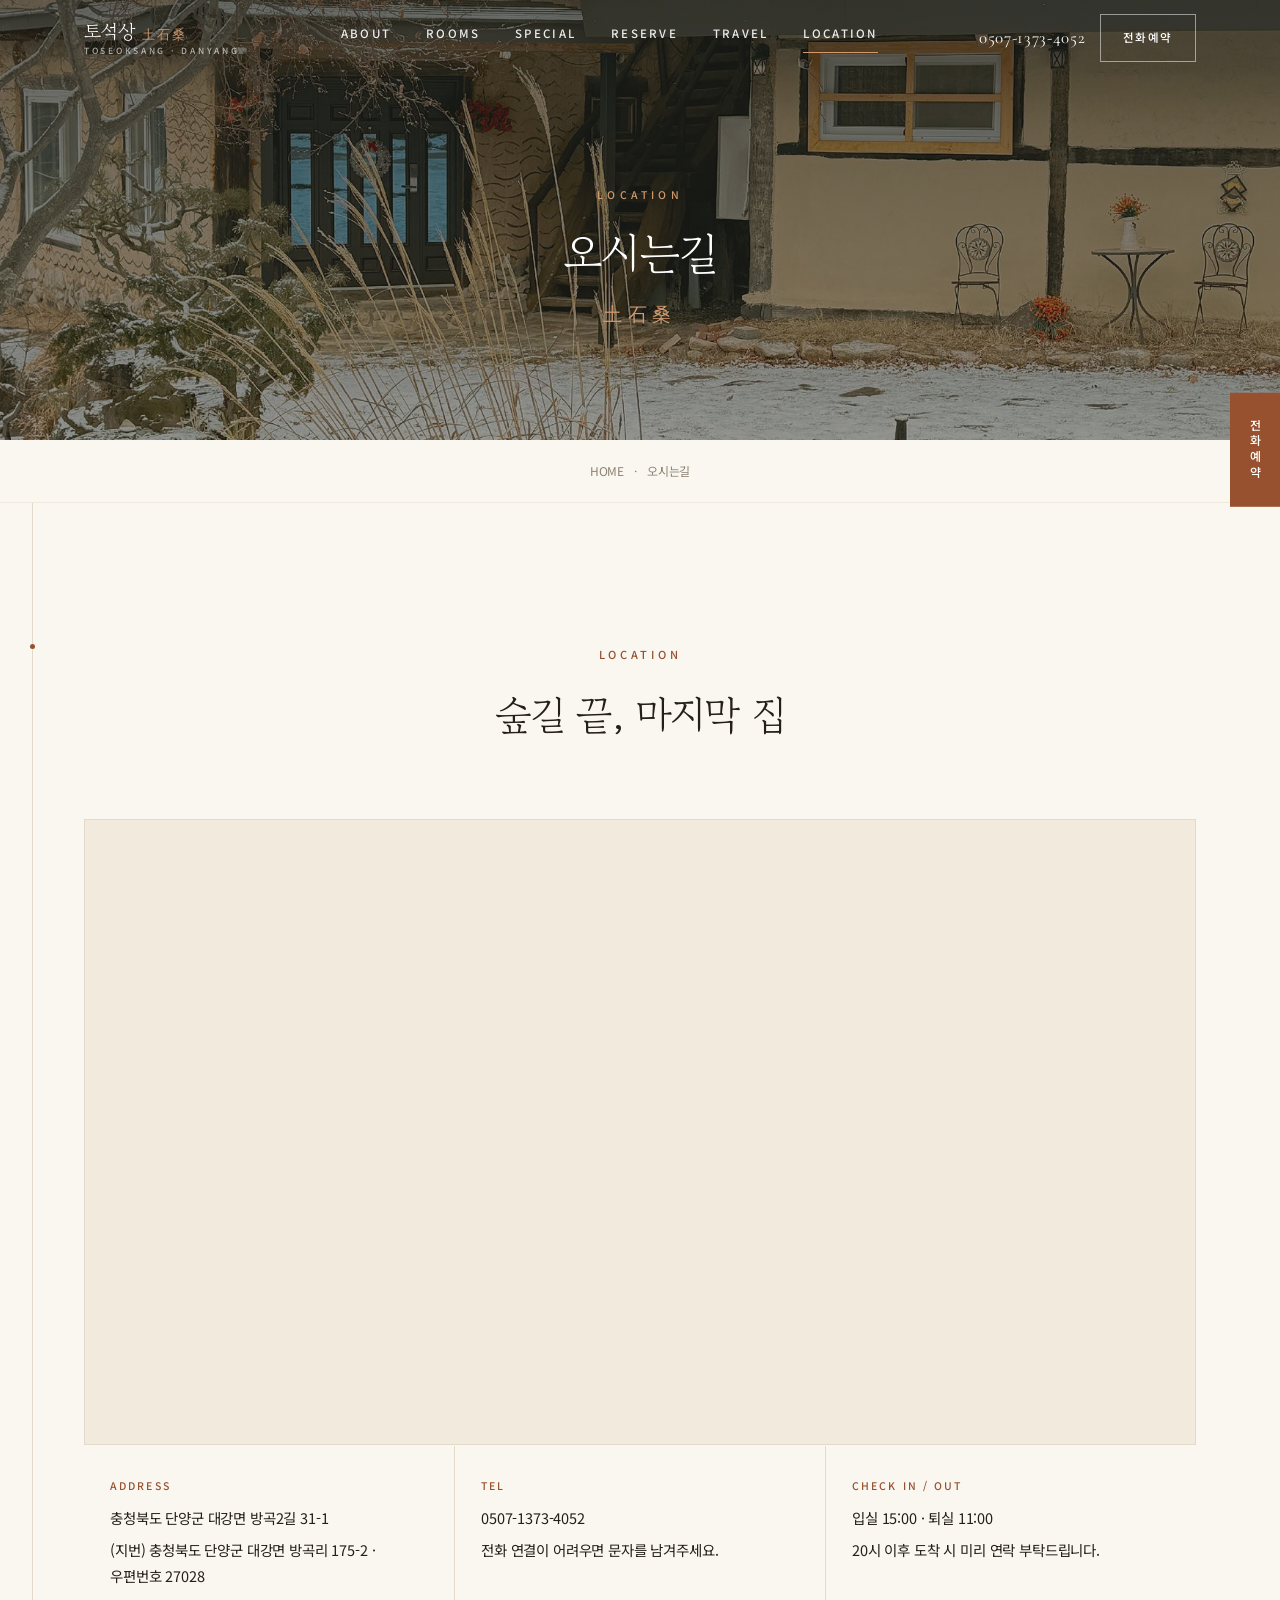
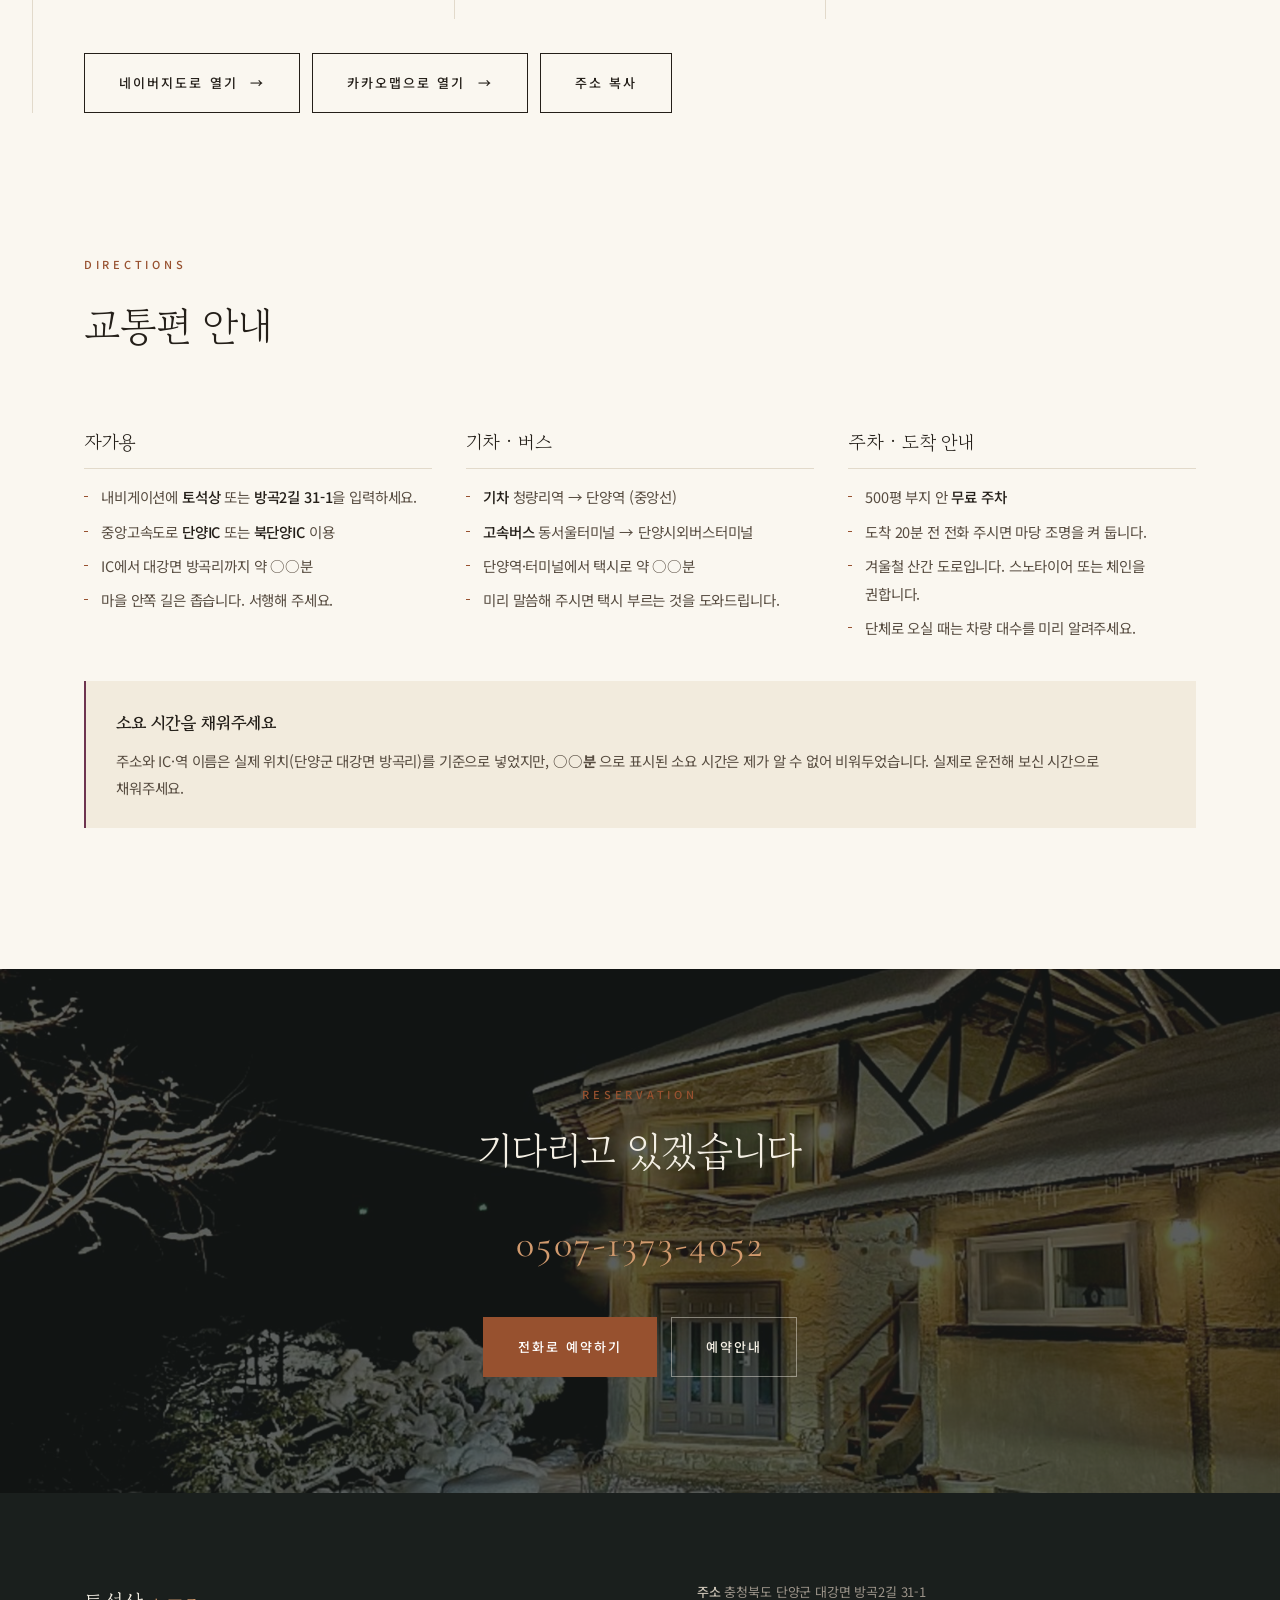
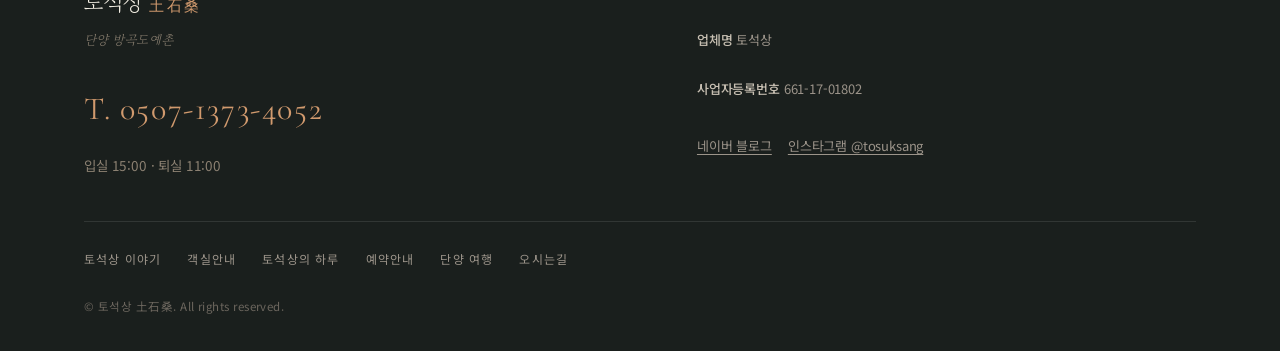
==== commit 2c40d97c: "예약을 전화 전용으로 전환, 고흐의 방 요금·인원 반영 - bookingUrl 을 비워 모든 예약 버튼이 전화걸기로 동작 - '실시간예약' 표기를 '전화예약' 으로 교체, 예약 절" ====
--- a/location.html
+++ b/location.html
@@ -28,7 +28,7 @@
         <li><a class="nav__top" href="index.html#point">SPECIAL</a>
           <ul class="nav__sub"><li><a href="index.html#point">토석상의 하루</a></li><li><a href="index.html#gallery">공간 둘러보기</a></li></ul></li>
         <li><a class="nav__top" href="reservation.html">RESERVE</a>
-          <ul class="nav__sub"><li><a href="reservation.html">예약안내 · 요금</a></li><li><a href="#" data-book>실시간예약</a></li></ul></li>
+          <ul class="nav__sub"><li><a href="reservation.html">예약안내 · 요금</a></li><li><a href="#" data-book>전화예약</a></li></ul></li>
         <li><a class="nav__top" href="travel.html">TRAVEL</a>
           <ul class="nav__sub"><li><a href="travel.html">단양 여행</a></li></ul></li>
         <li><a class="nav__top" href="location.html">LOCATION</a>
@@ -37,7 +37,7 @@
     </nav>
     <div class="header__cta">
       <a class="header__tel" data-tel href="#"><span data-site="phone">0507-1373-4052</span></a>
-      <a class="header__book" data-book href="#">실시간예약</a>
+      <a class="header__book" data-book href="#">전화예약</a>
       <button class="burger" type="button" aria-expanded="false" aria-controls="drawer" aria-label="메뉴 열기">
         <span></span><span></span><span></span>
       </button>
@@ -53,7 +53,7 @@
   <div class="drawer__group"><p class="drawer__label">Special</p>
     <a href="index.html#point">토석상의 하루</a></div>
   <div class="drawer__group"><p class="drawer__label">Reserve</p>
-    <a href="reservation.html">예약안내 · 요금</a><a href="#" data-book>실시간예약</a></div>
+    <a href="reservation.html">예약안내 · 요금</a><a href="#" data-book>전화예약</a></div>
   <div class="drawer__group"><p class="drawer__label">Travel &amp; Location</p>
     <a href="travel.html">단양 여행</a><a href="location.html">오시는길</a></div>
   <div class="drawer__foot">
@@ -185,7 +185,7 @@
       <span class="rule center"></span>
       <a class="cta__tel" data-tel href="#"><span data-site="phone">0507-1373-4052</span></a>
       <div class="cta__actions">
-        <a class="btn btn--gold" data-book href="#">실시간 예약</a>
+        <a class="btn btn--gold" data-book href="#">전화로 예약하기</a>
         <a class="btn btn--light" href="reservation.html">예약안내</a>
       </div>
     </div>
@@ -223,8 +223,8 @@
 </footer>
 
 <div class="float-book">
-  <a data-book href="#">실시간예약</a>
-  <a class="only-mobile" data-tel href="#">전화문의</a>
+  <a data-book href="#">전화예약</a>
+  
 </div>
 
 <script src="js/site-config.js"></script>
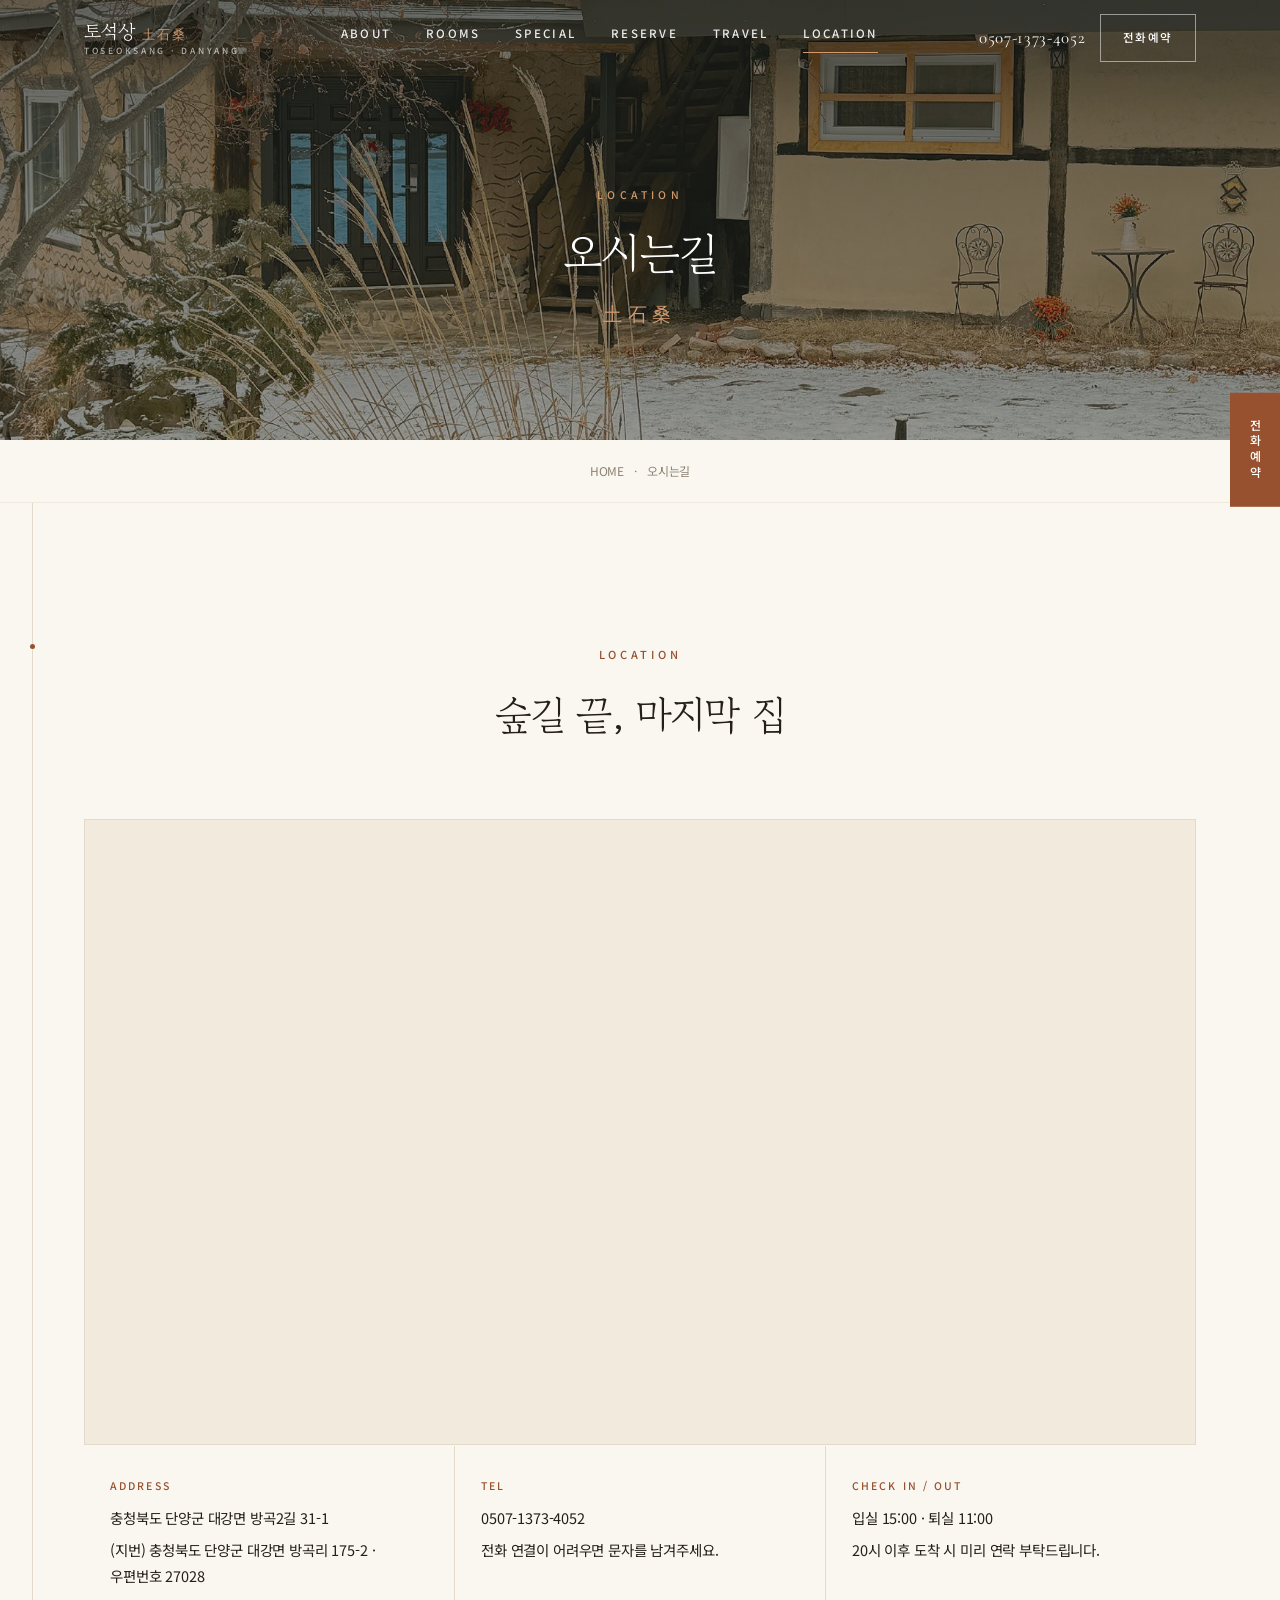
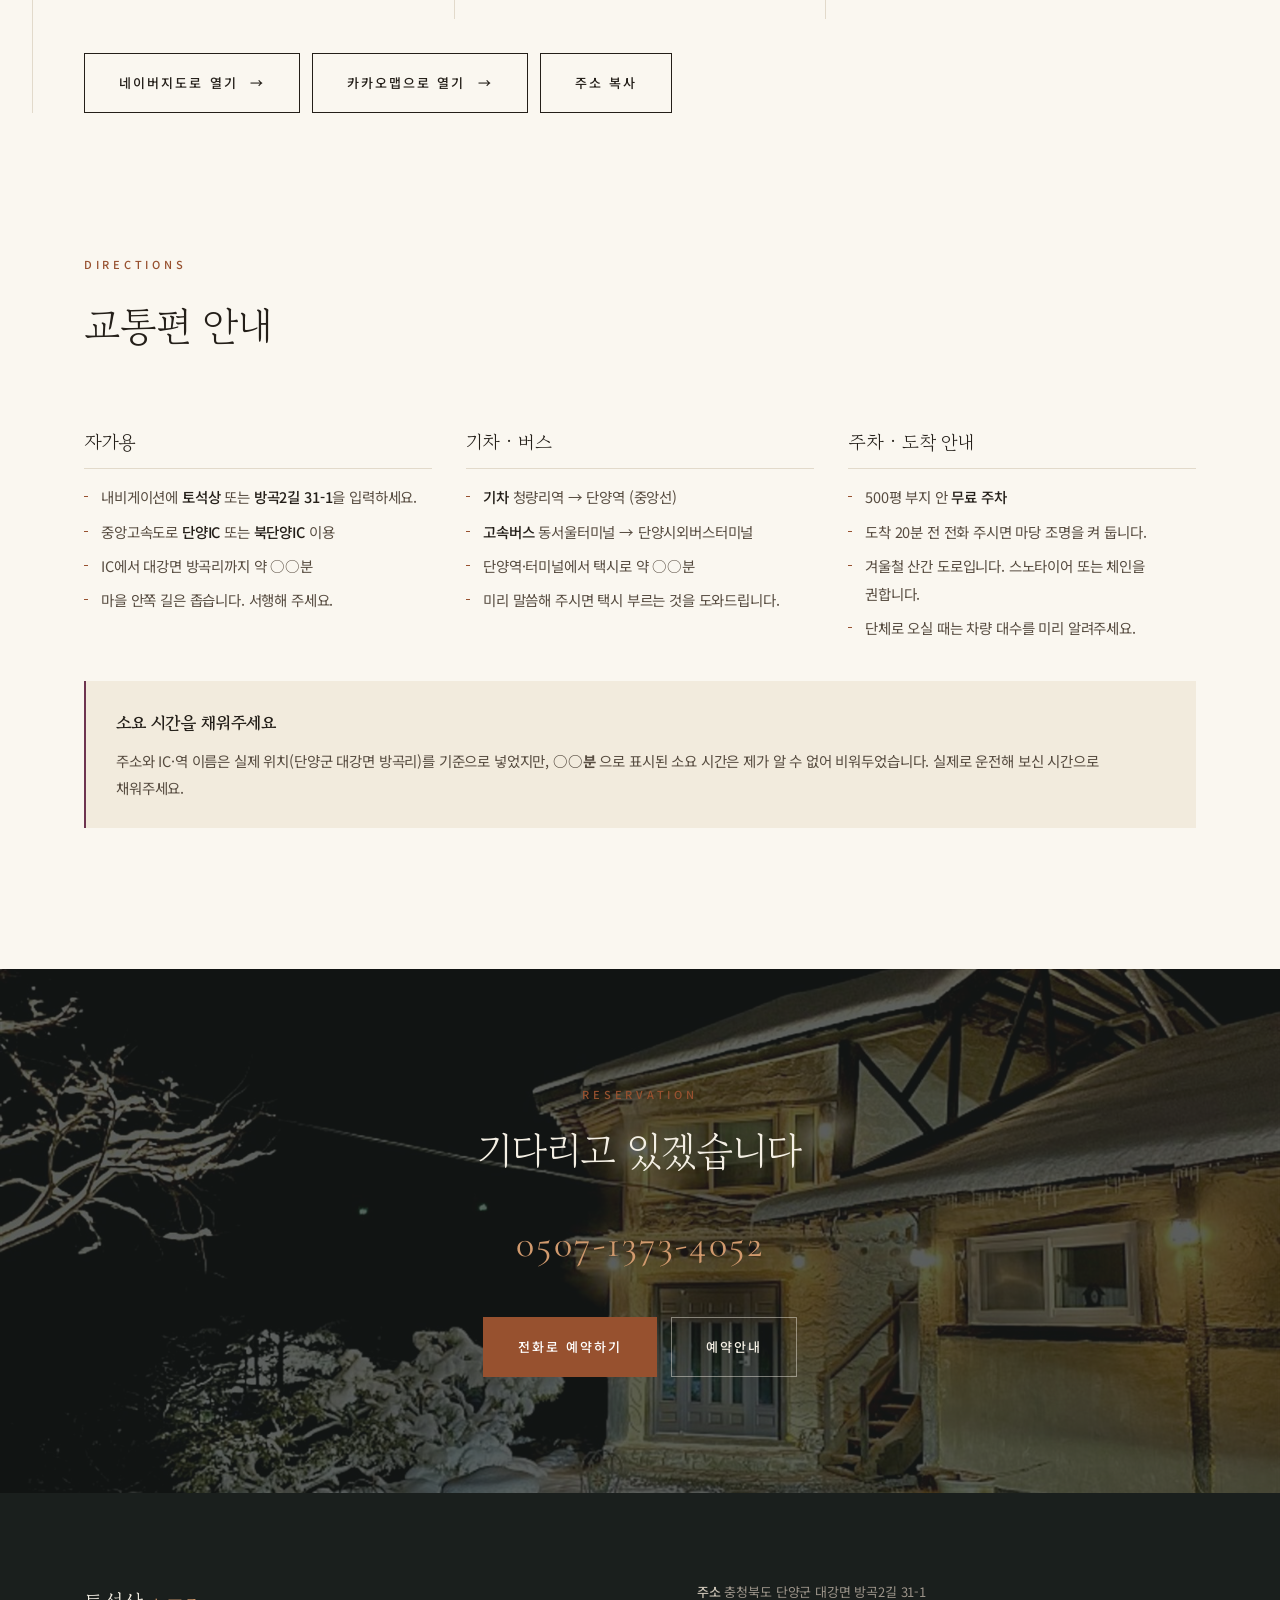
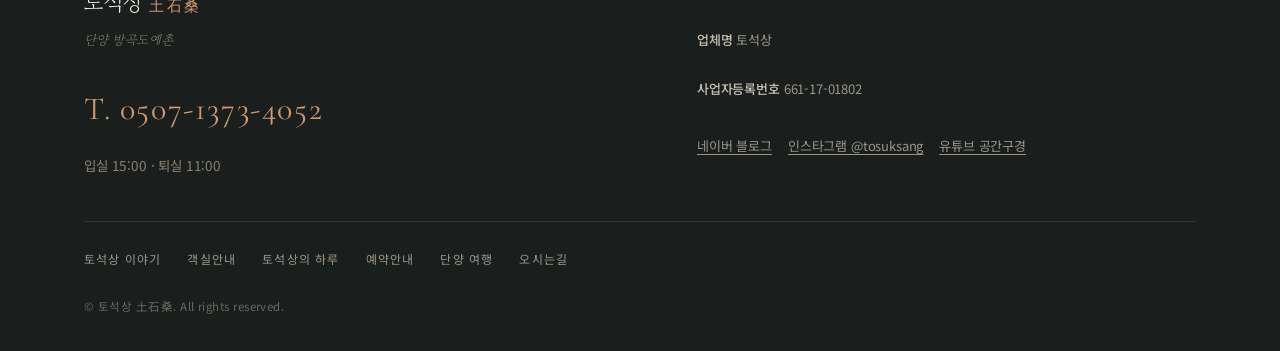
==== commit 3c1b0d35: "푸터에 '유튜브 공간구경' 링크 추가 Co-Authored-By: Claude Opus 5 <noreply@anthropic.com>" ====
--- a/location.html
+++ b/location.html
@@ -210,7 +210,7 @@
         <div><b>주소</b> <span data-site="address">주소를 입력하세요</span></div>
         <div><b>업체명</b> <span data-site="company">토석상</span></div>
         <div><b>사업자등록번호</b> <span data-site="bizNo">000-00-00000</span></div>
-        <div style="margin-top:8px; display:flex; gap:16px"><a data-blog href="#" style="text-decoration:underline; text-underline-offset:3px">네이버 블로그</a><a data-insta href="#" style="text-decoration:underline; text-underline-offset:3px">인스타그램 @tosuksang</a></div>
+        <div style="margin-top:8px; display:flex; gap:16px"><a data-blog href="#" style="text-decoration:underline; text-underline-offset:3px">네이버 블로그</a><a data-insta href="#" style="text-decoration:underline; text-underline-offset:3px">인스타그램 @tosuksang</a><a data-youtube href="#" style="text-decoration:underline; text-underline-offset:3px">유튜브 공간구경</a></div>
       </dl>
     </div>
     <nav class="footer__nav" aria-label="하단 메뉴">
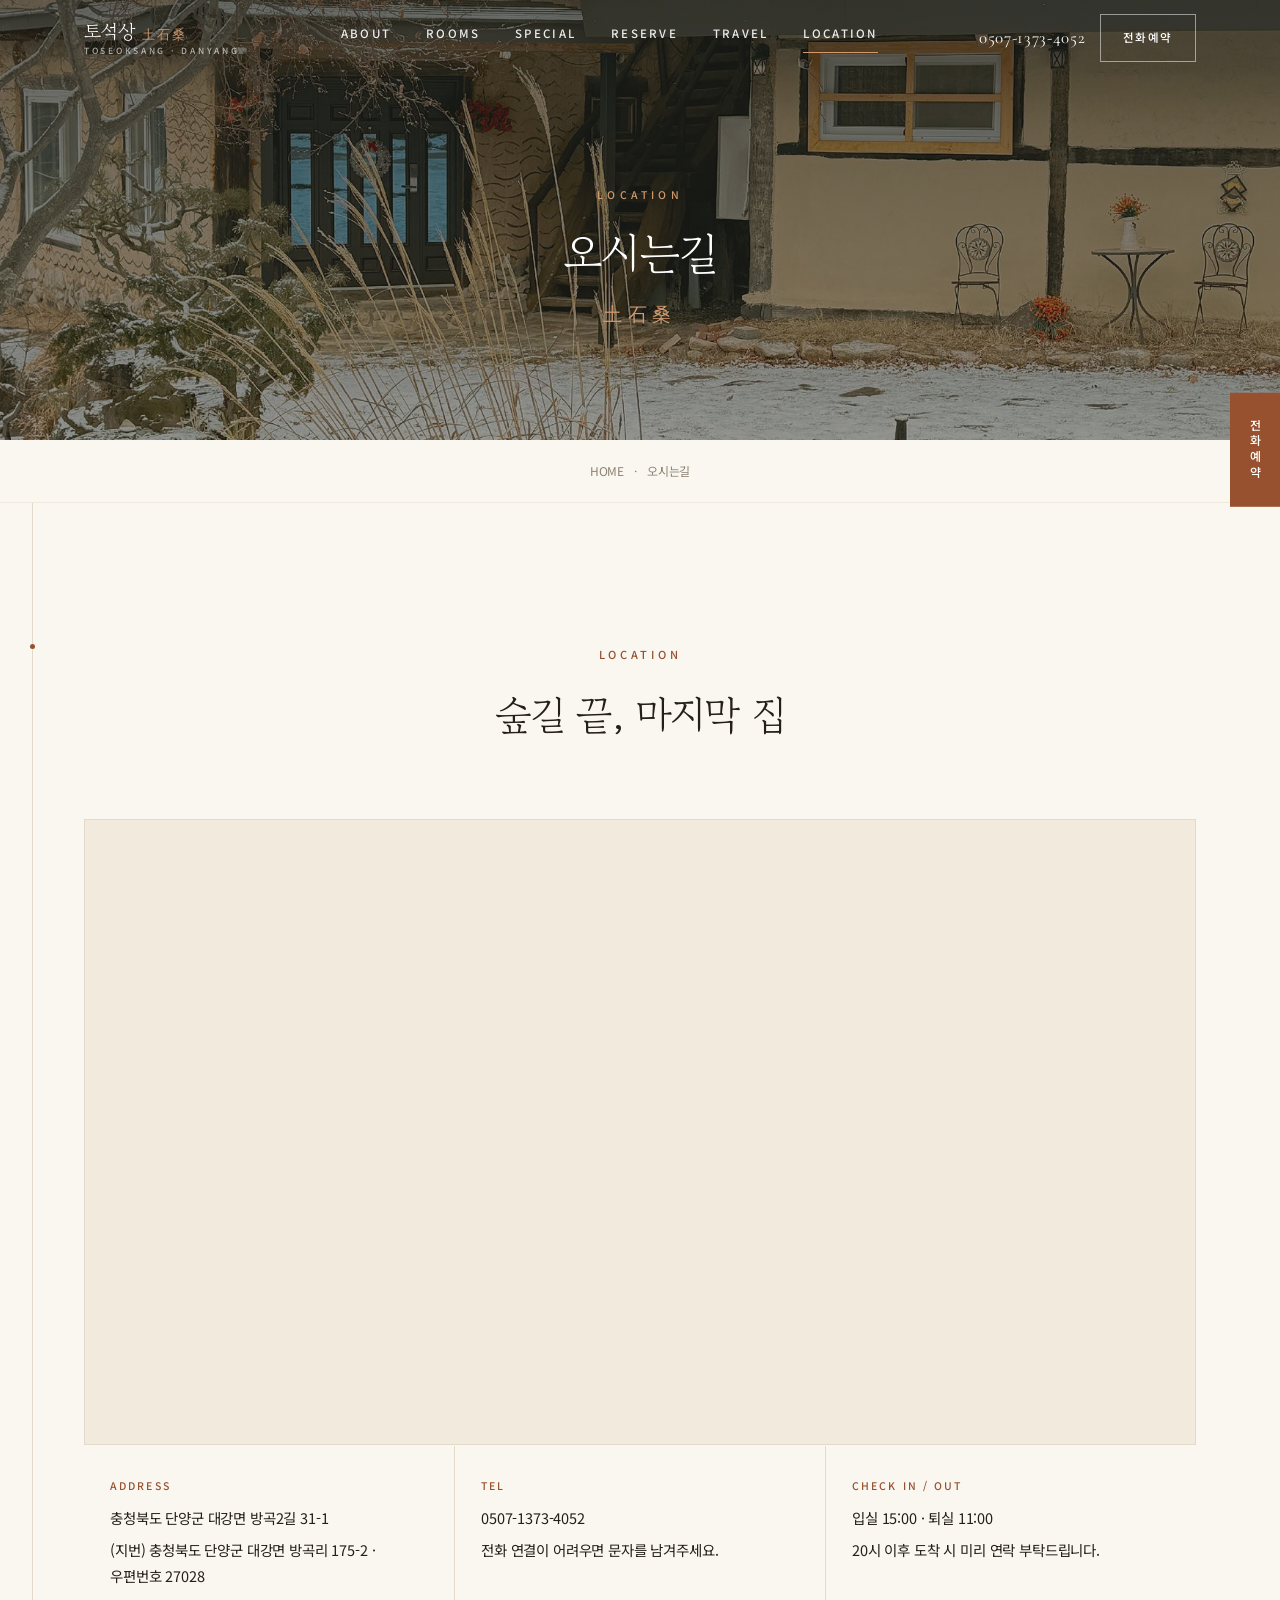
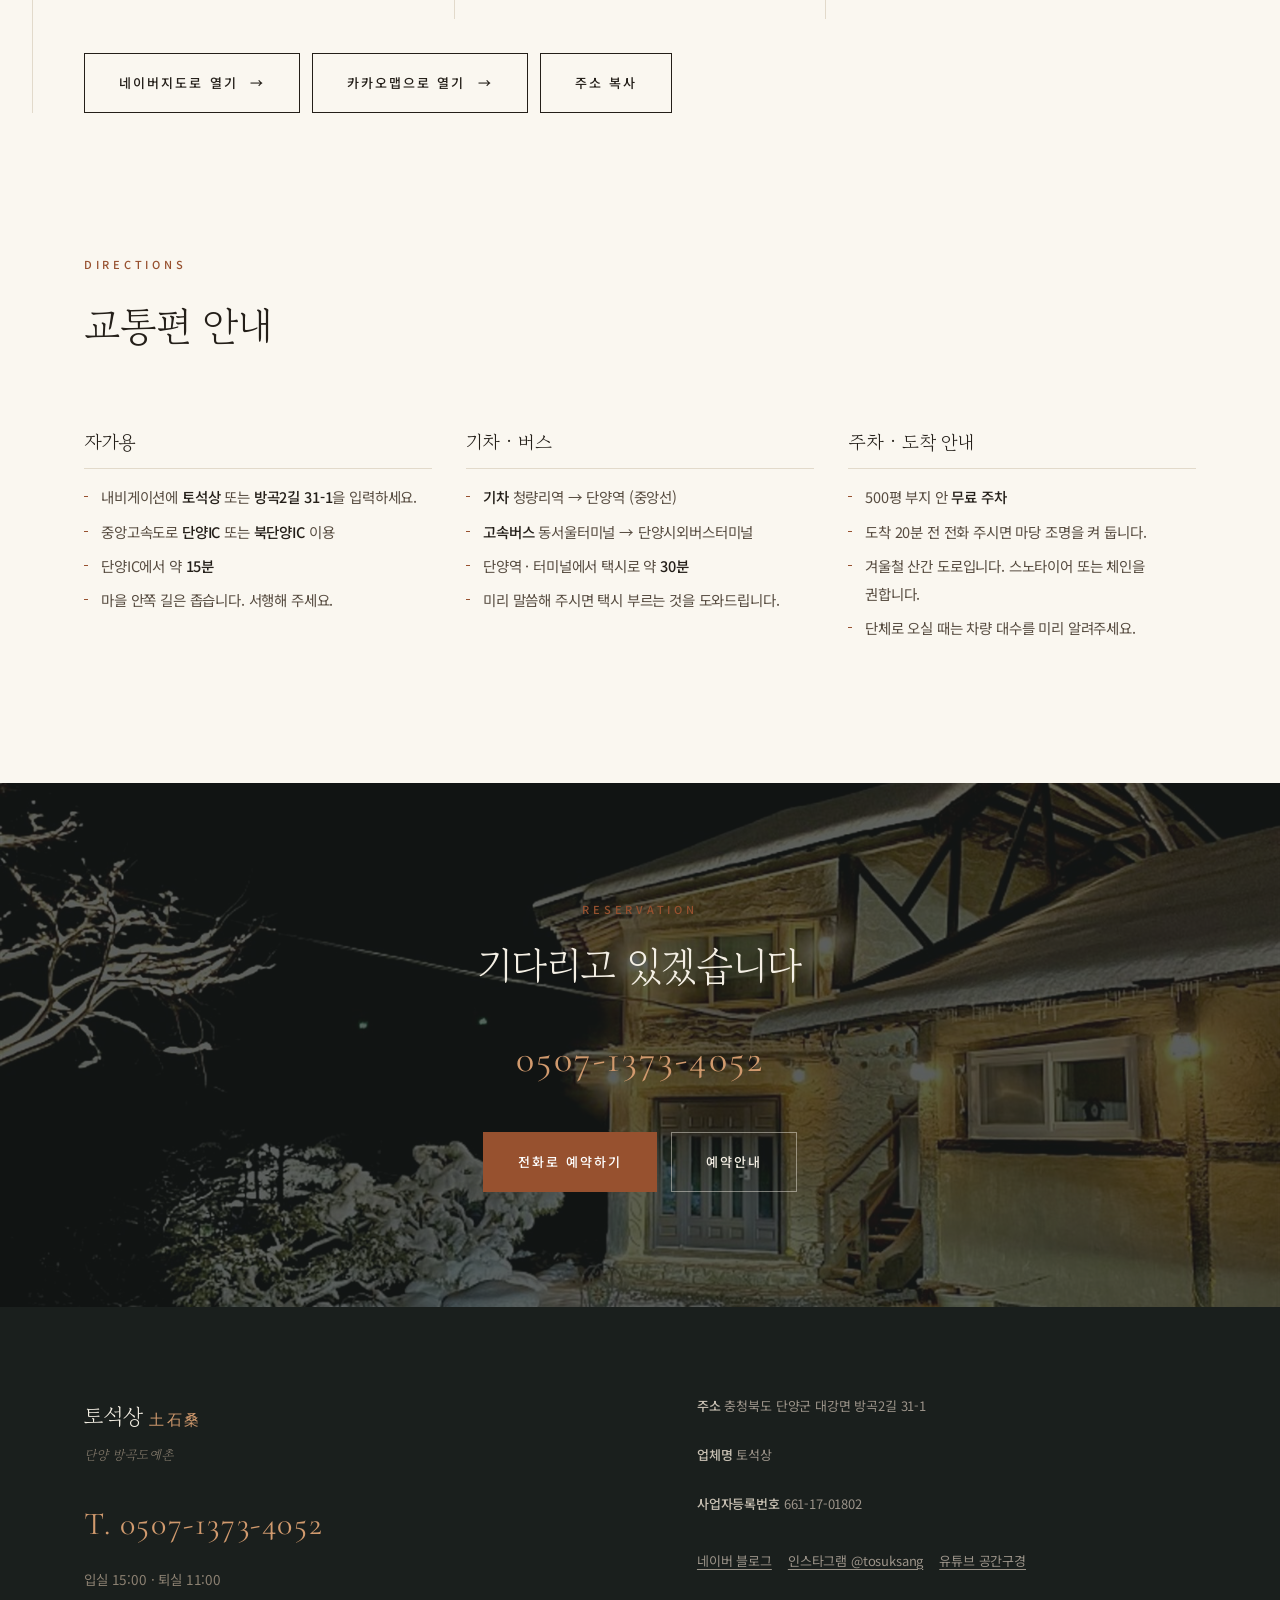
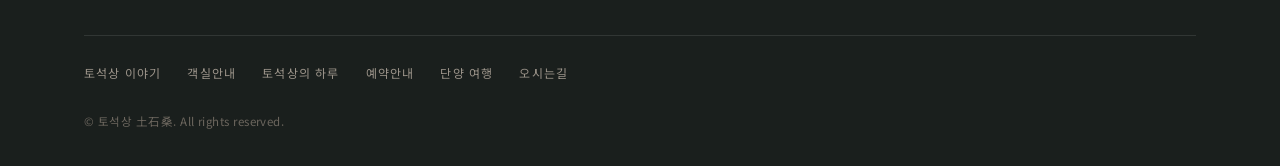
==== commit aa0ff2d0: "톡톡 버튼을 '네이버 지도 보기'로 교체, 오시는길 소요 시간 반영 - 드로어의 '네이버 톡톡 문의' → '네이버 지도 보기' (장소 페이지로 직접 연결) - 단양IC 15분 / " ====
--- a/location.html
+++ b/location.html
@@ -58,7 +58,7 @@
     <a href="travel.html">단양 여행</a><a href="location.html">오시는길</a></div>
   <div class="drawer__foot">
     <a class="btn btn--gold" data-tel href="#">전화문의 <span data-site="phone">0507-1373-4052</span></a>
-    <a class="btn" data-talk href="#">네이버 톡톡 문의</a>
+    <a class="btn" data-navermap href="#">네이버 지도 보기</a>
     <a class="btn" data-blog href="#">네이버 블로그</a>
   </div>
 </div>
@@ -144,7 +144,7 @@
           <ul>
             <li>내비게이션에 <b>토석상</b> 또는 <b>방곡2길 31-1</b>을 입력하세요.</li>
             <li>중앙고속도로 <b>단양IC</b> 또는 <b>북단양IC</b> 이용</li>
-            <li>IC에서 대강면 방곡리까지 약 ○○분</li>
+            <li>단양IC에서 약 <b>15분</b></li>
             <li>마을 안쪽 길은 좁습니다. 서행해 주세요.</li>
           </ul>
         </div>
@@ -153,7 +153,7 @@
           <ul>
             <li><b>기차</b> 청량리역 → 단양역 (중앙선)</li>
             <li><b>고속버스</b> 동서울터미널 → 단양시외버스터미널</li>
-            <li>단양역·터미널에서 택시로 약 ○○분</li>
+            <li>단양역 · 터미널에서 택시로 약 <b>30분</b></li>
             <li>미리 말씀해 주시면 택시 부르는 것을 도와드립니다.</li>
           </ul>
         </div>
@@ -168,12 +168,6 @@
         </div>
       </div>
 
-      <div class="callout rv" style="margin-top:38px; border-left-color:var(--mulberry)">
-        <strong>소요 시간을 채워주세요</strong>
-        주소와 IC·역 이름은 실제 위치(단양군 대강면 방곡리)를 기준으로 넣었지만,
-        <b>○○분</b> 으로 표시된 소요 시간은 제가 알 수 없어 비워두었습니다.
-        실제로 운전해 보신 시간으로 채워주세요.
-      </div>
     </div>
   </section>
 
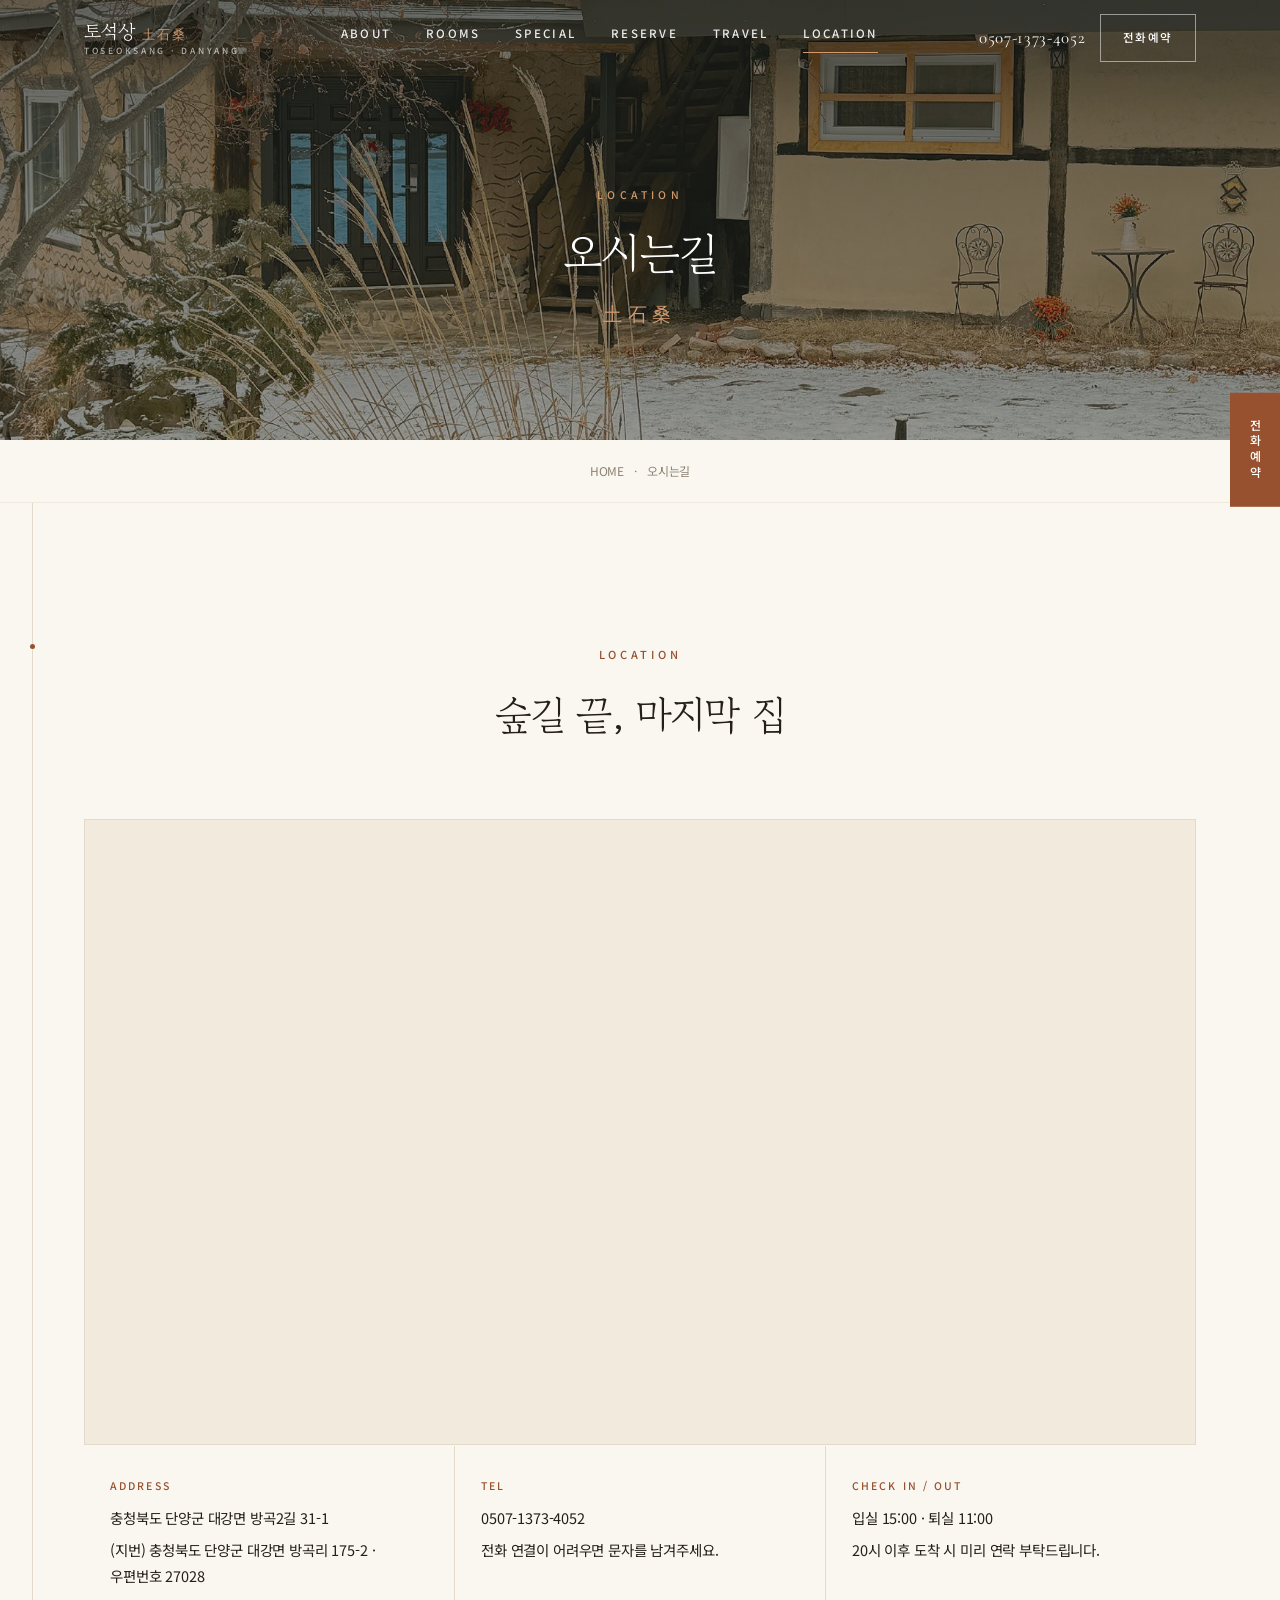
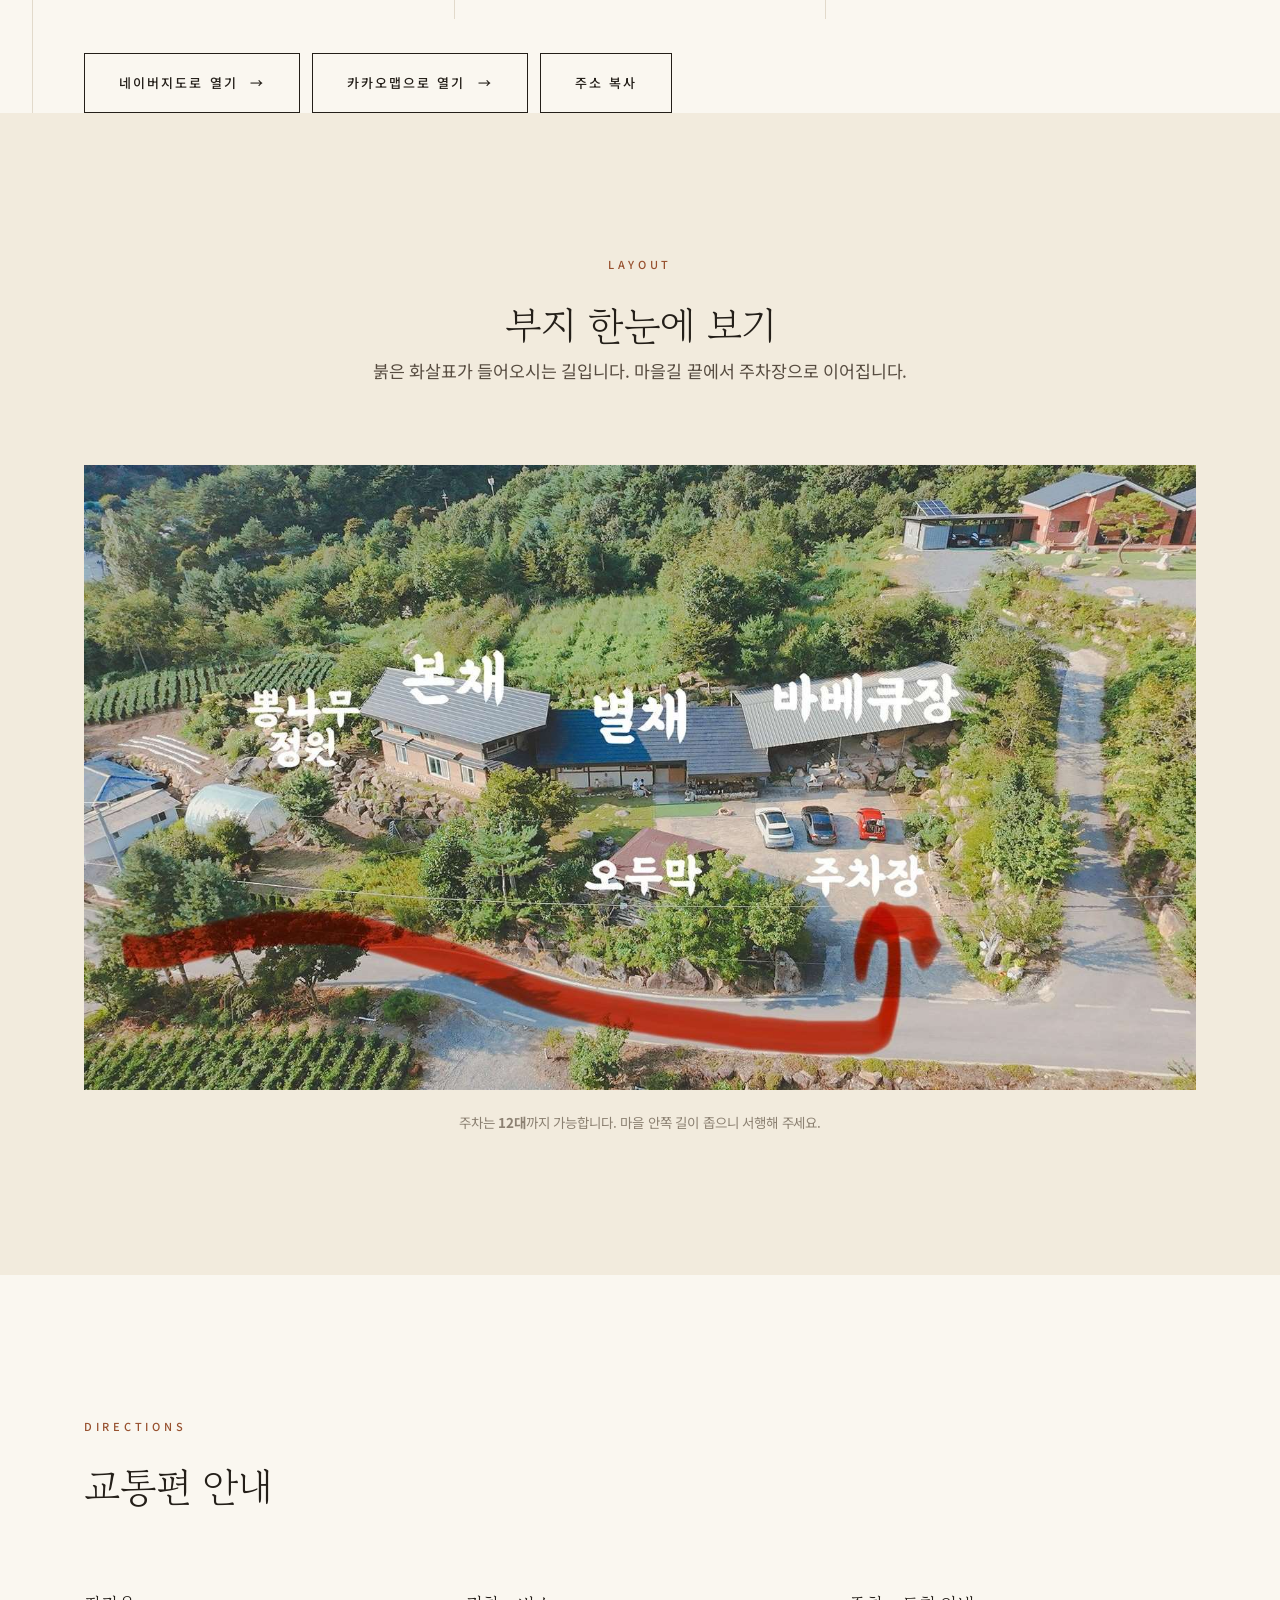
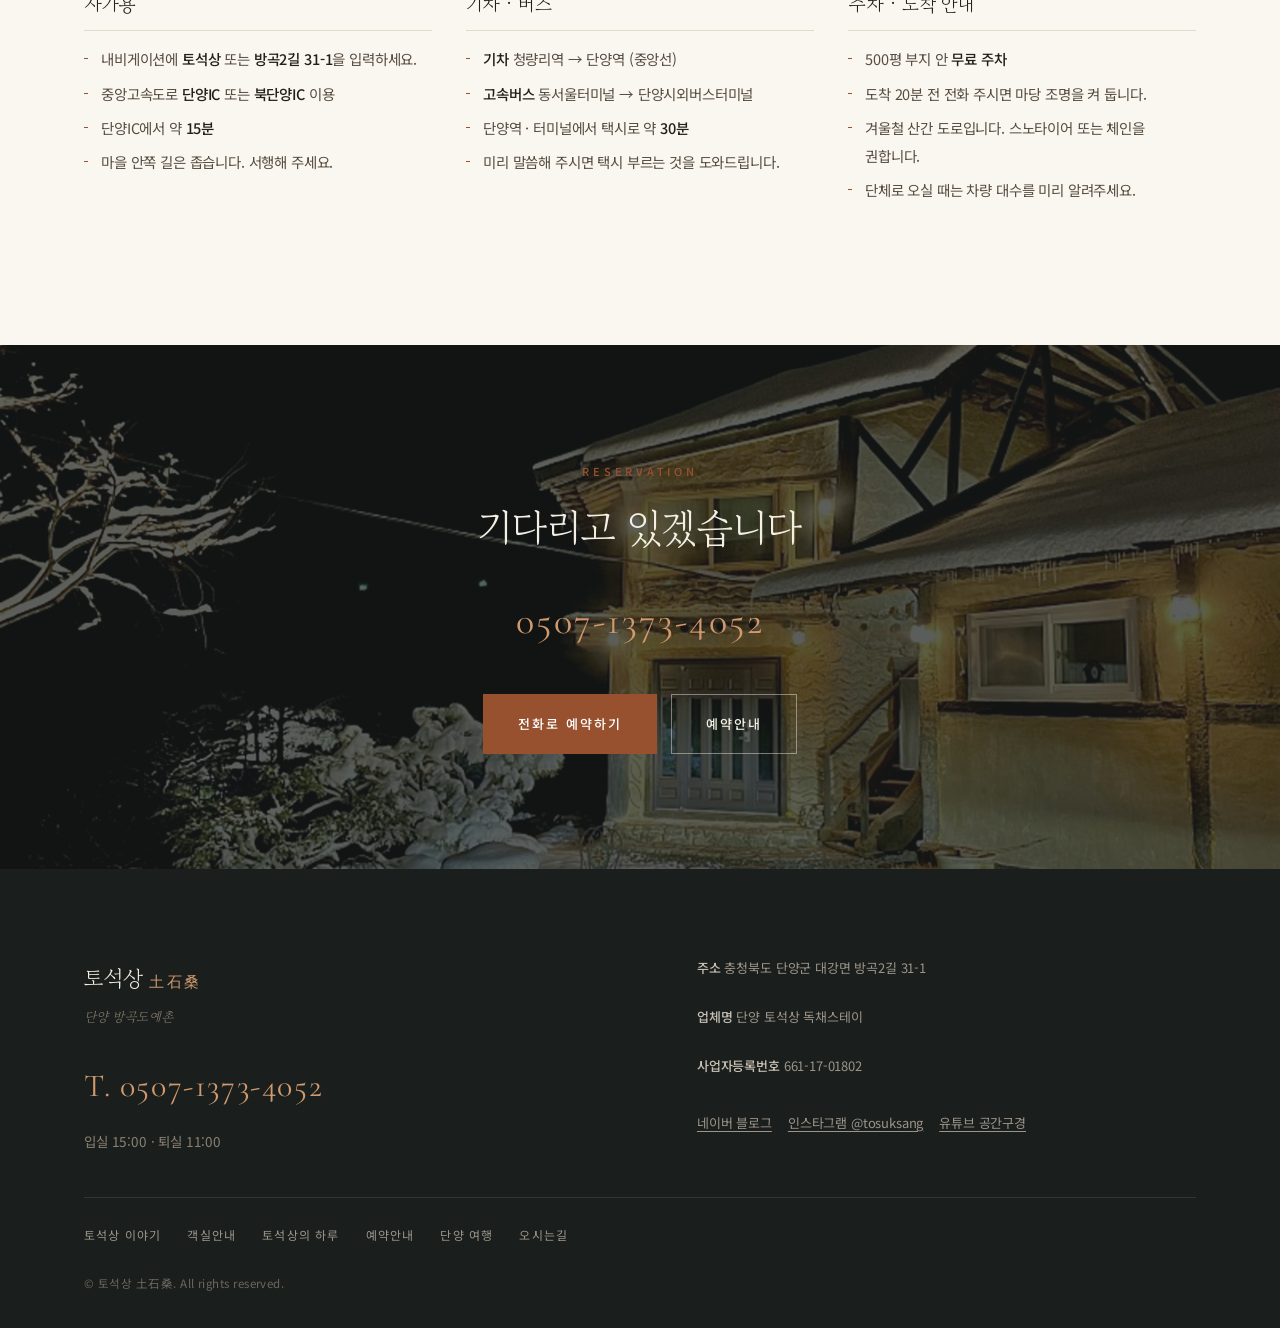
==== commit f5d4bdca: "기존 홈페이지(tosuksang.pages.dev)에 있던 내용 반영 - 오시는길: 항공 부지 안내도 추가 (본채·별채·바베큐장·오두막·주차장·진입로) - 객실: '2층 문화공간'" ====
--- a/location.html
+++ b/location.html
@@ -129,6 +129,26 @@
     </div>
   </section>
 
+  <!-- ================= 시설 배치 ================= -->
+  <section class="section section--paper2">
+    <div class="wrap">
+      <div class="section-head center rv">
+        <span class="eyebrow">Layout</span>
+        <h2 class="h-section">부지 한눈에 보기</h2>
+        <span class="rule center"></span>
+        <p class="lead">
+          붉은 화살표가 들어오시는 길입니다. 마을길 끝에서 주차장으로 이어집니다.
+        </p>
+      </div>
+      <div class="frame rv rv-d1">
+        <img src="images/aerial.jpg" alt="토석상 부지 항공 사진 — 뽕나무 정원, 본채, 별채, 바베큐장, 오두막, 주차장 위치와 진입로 표시" data-ph="부지 배치도">
+      </div>
+      <p class="small center rv" style="margin-top:20px; color:var(--muted)">
+        주차는 <b>12대</b>까지 가능합니다. 마을 안쪽 길이 좁으니 서행해 주세요.
+      </p>
+    </div>
+  </section>
+
   <!-- ================= 교통편 ================= -->
   <section class="section">
     <div class="wrap">
